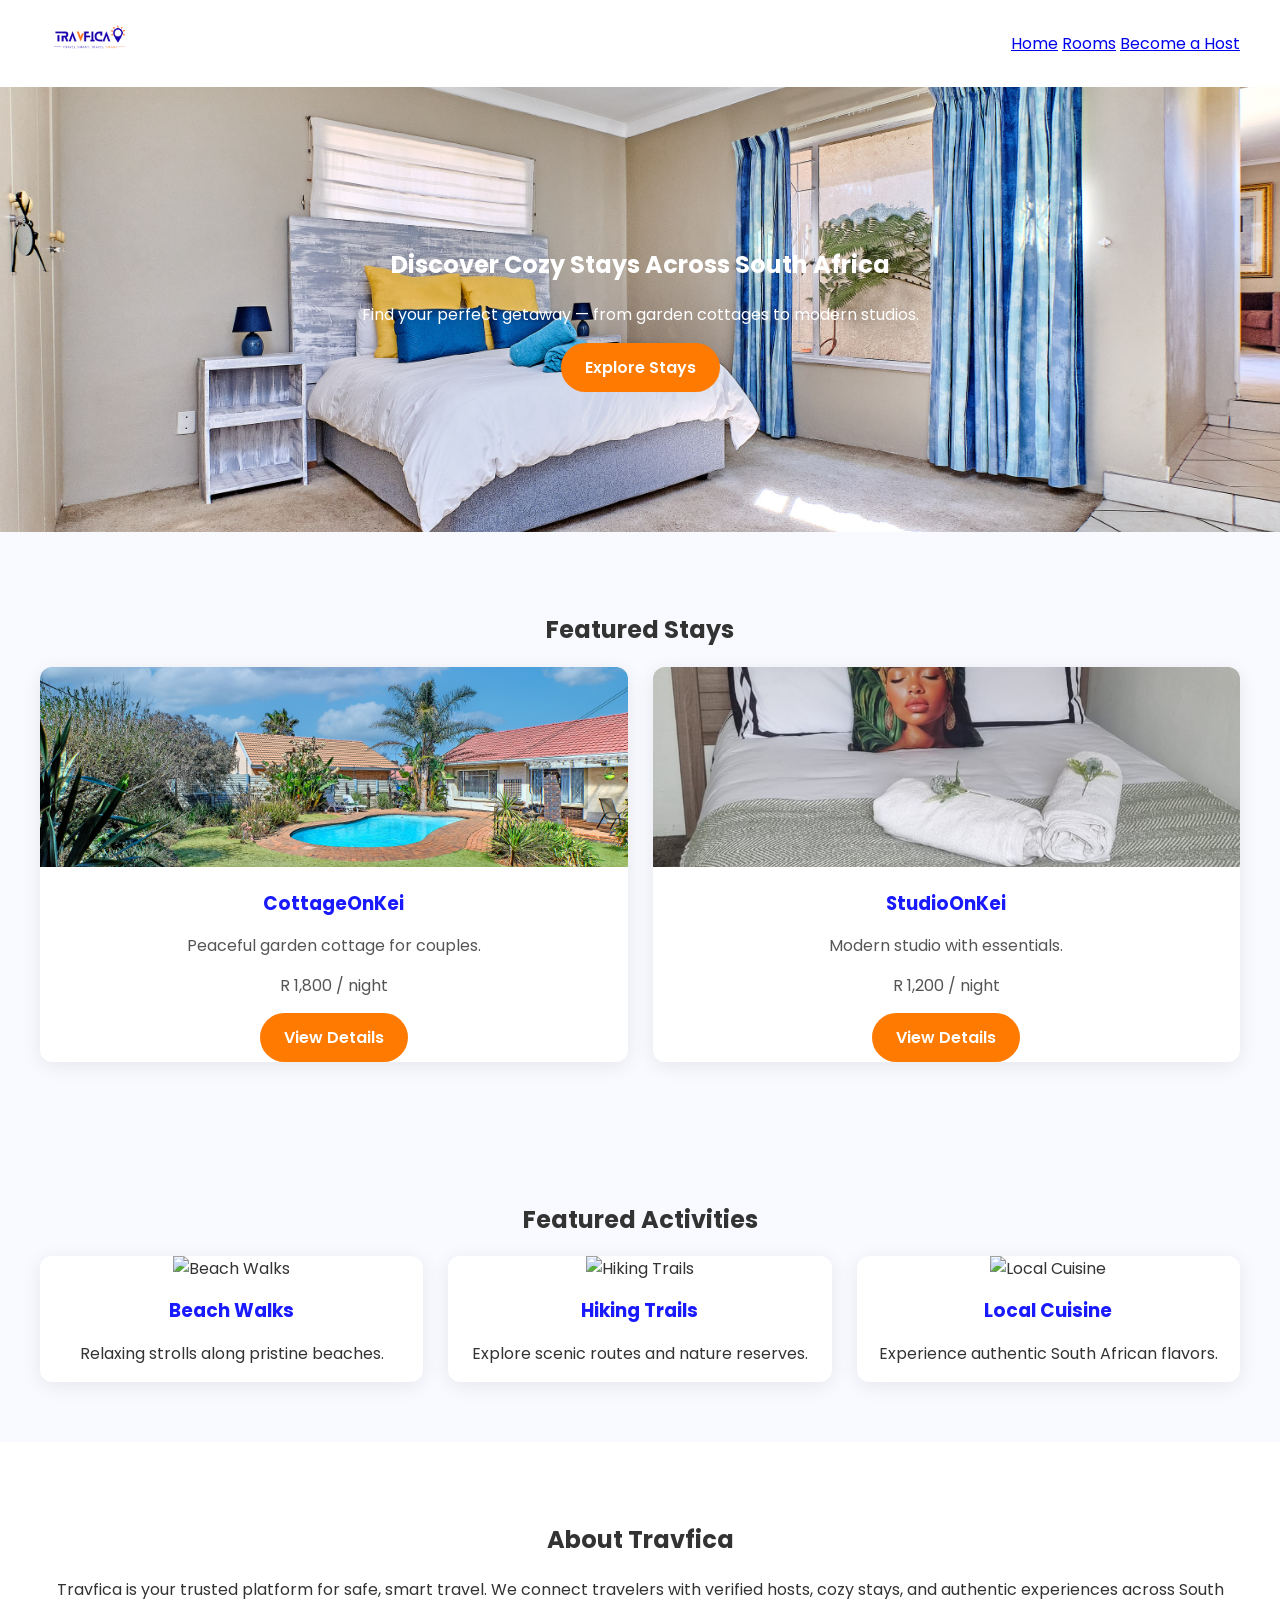
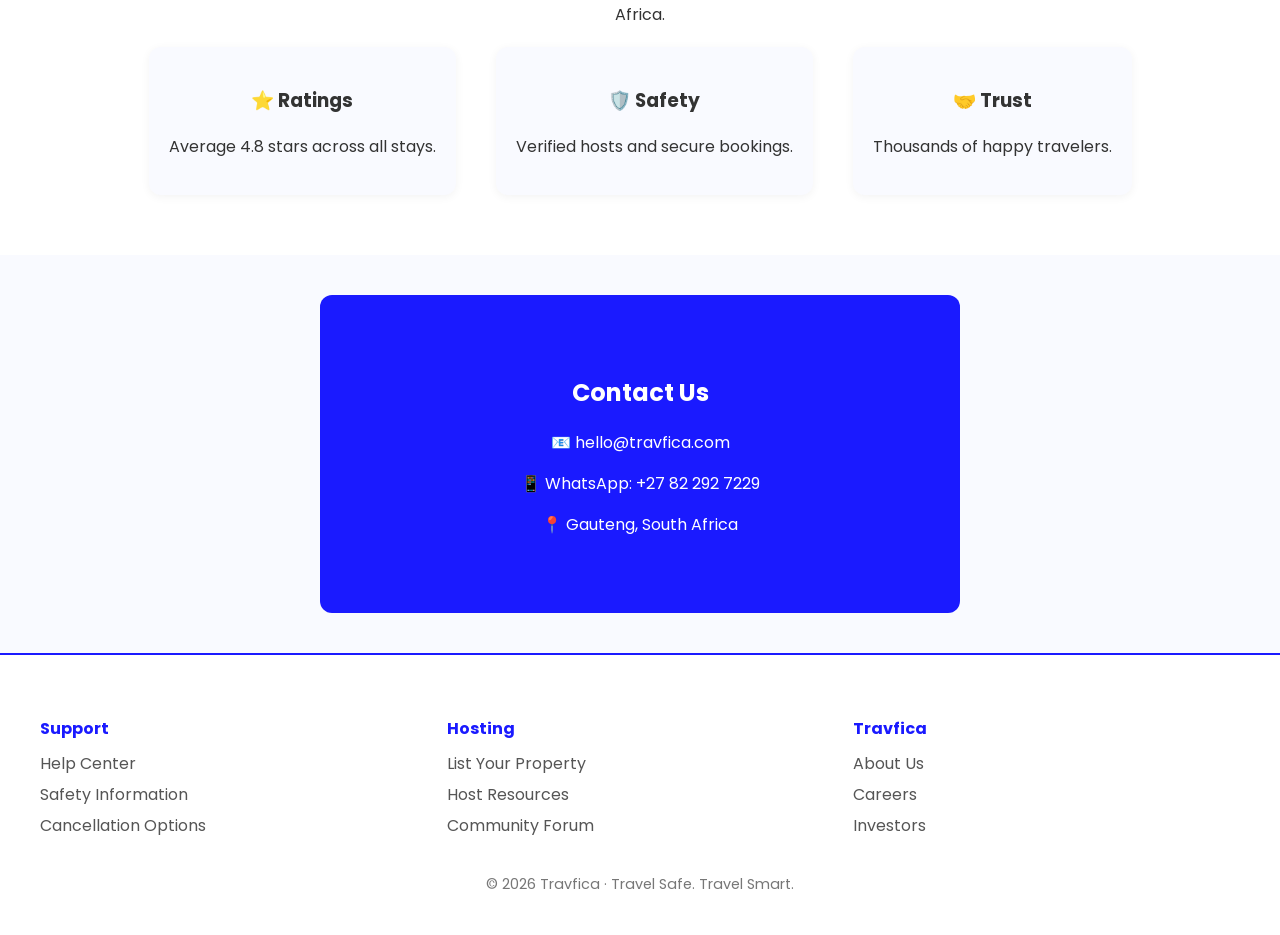
==== public/index.html @ eab37104 "Travfica site refined version" ====
<!DOCTYPE html>
<html lang="en">
<head>
  <meta charset="utf-8"/>
  <meta name="viewport" content="width=device-width, initial-scale=1"/>
  <title>Travfica — Travel Safe. Travel Smart.</title>
  <link rel="stylesheet" href="style.css"/>
  <link href="https://fonts.googleapis.com/css2?family=Poppins:wght@400;600&display=swap" rel="stylesheet"/>
</head>
<body>
  <!-- Header -->
  <header>
    <div class="logo">
      <img src="images/Travificalogo.jpg.png" alt="Travfica Logo">
    </div>
    <nav>
      <a href="index.html">Home</a>
      <a href="rooms.html">Rooms</a>
      <a href="host.html">Become a Host</a>
    </nav>
  </header>

  <!-- Hero -->
  <section class="hero">
    <h1>Discover Cozy Stays Across South Africa</h1>
    <p>Find your perfect getaway — from garden cottages to modern studios.</p>
    <a href="#featured" class="btn">Explore Stays</a>
  </section>

  <!-- Featured Stays -->
  <section id="featured" class="rooms">
    <h2>Featured Stays</h2>
    <div class="room-grid">
      <div class="room-card">
        <img src="images/Pendray15.jpg" alt="CottageOnKei">
        <h3>CottageOnKei</h3>
        <p>Peaceful garden cottage for couples.</p>
        <p class="price">R 1,800 / night</p>
        <a href="room-cottageonkei.html" class="btn">View Details</a>
      </div>
      <div class="room-card">
        <img src="images/bedroom.jpg" alt="StudioOnKei">
        <h3>StudioOnKei</h3>
        <p>Modern studio with essentials.</p>
        <p class="price">R 1,200 / night</p>
        <a href="room-studioonkei.html" class="btn">View Details</a>
      </div>
    </div>
  </section>

  <!-- Featured Activities -->
  <section class="activities">
    <h2>Featured Activities</h2>
    <div class="activity-grid">
      <div class="activity-card">
        <img src="images/beach.jpg" alt="Beach Walks">
        <h3>Beach Walks</h3>
        <p>Relaxing strolls along pristine beaches.</p>
      </div>
      <div class="activity-card">
        <img src="images/hiking.jpg" alt="Hiking Trails">
        <h3>Hiking Trails</h3>
        <p>Explore scenic routes and nature reserves.</p>
      </div>
      <div class="activity-card">
        <img src="images/food.jpg" alt="Local Cuisine">
        <h3>Local Cuisine</h3>
        <p>Experience authentic South African flavors.</p>
      </div>
    </div>
  </section>

  <!-- About Travfica -->
  <section class="about">
    <h2>About Travfica</h2>
    <p>Travfica is your trusted platform for safe, smart travel. We connect travelers with verified hosts, cozy stays, and authentic experiences across South Africa.</p>
    <div class="credibility">
      <div>
        <h3>⭐ Ratings</h3>
        <p>Average 4.8 stars across all stays.</p>
      </div>
      <div>
        <h3>🛡️ Safety</h3>
        <p>Verified hosts and secure bookings.</p>
      </div>
      <div>
        <h3>🤝 Trust</h3>
        <p>Thousands of happy travelers.</p>
      </div>
    </div>
  </section>

  <!-- Contact -->
  <section id="contact" class="contact">
    <h2>Contact Us</h2>
    <p>📧 hello@travfica.com</p>
    <p>📱 WhatsApp: +27 82 292 7229</p>
    <p>📍 Gauteng, South Africa</p>
  </section>

  <!-- Footer -->
  <footer>
    <div class="footer-columns">
      <div>
        <h4>Support</h4>
        <a href="#">Help Center</a>
        <a href="#">Safety Information</a>
        <a href="#">Cancellation Options</a>
      </div>
      <div>
        <h4>Hosting</h4>
        <a href="host.html">List Your Property</a>
        <a href="#">Host Resources</a>
        <a href="#">Community Forum</a>
      </div>
      <div>
        <h4>Travfica</h4>
        <a href="#">About Us</a>
        <a href="#">Careers</a>
        <a href="#">Investors</a>
      </div>
    </div>
    <div class="footer-bottom">
      © 2026 Travfica · Travel Safe. Travel Smart.
    </div>
  </footer>
  <script src="script.js"></script>
</body>
</html>
---- public/style.css ----
:root {
  --primary: #1A1AFF;
  --secondary: #FF7A00;
  --light: #F9FAFF;
  --text: #333;
}

body {
  margin: 0;
  font-family: 'Poppins', sans-serif;
  background: var(--light);
  color: var(--text);
}

/* Header */
header {
  display: flex;
  justify-content: space-between;
  align-items: center;
  padding: 20px 40px;
  background: white;
  box-shadow: 0 2px 8px rgba(0,0,0,0.05);
}

.logo img {
  height: 40px;
}

.search-bar {
  display: flex;
  background: #fff;
  border-radius: 40px;
  box-shadow: 0 2px 10px rgba(0,0,0,0.1);
  overflow: hidden;
}

.search-bar input {
  border: none;
  padding: 12px 20px;
  flex: 1;
  font-size: 0.95rem;
}

.search-bar button {
  background: var(--secondary);
  color: white;
  border: none;
  padding: 12px 20px;
  cursor: pointer;
}

.header-right a {
  color: var(--primary);
  font-weight: 600;
  margin-right: 15px;
  text-decoration: none;
}

/* Hero */
.hero {
  background: url('images/Pendray2.jpg') center/cover no-repeat;
  color: white;
  text-align: center;
  padding: 140px 20px;
  animation: fadeIn 1.5s ease;
}
@keyframes fadeIn {
  from { opacity: 0; transform: translateY(20px); }
  to { opacity: 1; transform: translateY(0); }
}

.btn {
  display: inline-block;
  background: var(--secondary);
  color: white;
  padding: 12px 24px;
  border-radius: 30px;
  font-weight: 600;
  text-decoration: none;
  transition: background 0.3s ease;
}
.btn:hover {
  background: #e56c00;
}

/* Rooms */
.rooms {
  padding: 60px 40px;
  text-align: center;
}
.room-grid {
  display: grid;
  grid-template-columns: repeat(auto-fit, minmax(280px, 1fr));
  gap: 25px;
}
.room-card {
  background: white;
  border-radius: 12px;
  box-shadow: 0 4px 20px rgba(0,0,0,0.08);
  overflow: hidden;
  transition: transform 0.3s ease;
}
.room-card:hover {
  transform: translateY(-5px);
}
.room-card img {
  width: 100%;
  height: 200px;
  object-fit: cover;
}
.room-card h3 {
  color: var(--primary);
  margin: 15px;
}
.room-card p {
  margin: 0 15px 15px;
  color: #555;
}

/* Room Details */
.room-detail {
  padding: 60px 40px;
  text-align: center;
}
.detail-gallery {
  display: flex;
  flex-wrap: wrap;
  justify-content: center;
  gap: 15px;
}
.detail-gallery img {
  width: 300px;
  height: 200px;
  object-fit: cover;
  border-radius: 8px;
}

/* Contact */
.contact {
  background: var(--primary);
  color: white;
  padding: 60px 20px;
  border-radius: 12px;
  margin: 40px auto;
  max-width: 600px;
  text-align: center;
}

/* Footer */
footer {
  background: #fff;
  padding: 40px;
  border-top: 2px solid var(--primary);
}
.footer-columns {
  display: grid;
  grid-template-columns: repeat(auto-fit, minmax(220px, 1fr));
  gap: 20px;
}
footer h4 {
  color: var(--primary);
  margin-bottom: 10px;
}
footer a {
  display: block;
  color: #555;
  text-decoration: none;
  margin-bottom: 6px;
}
footer a:hover {
  color: var(--secondary);
}
.footer-bottom {
  text-align: center;
  margin-top: 30px;
  font-size: 0.9rem;
  color: #777;
}
.activities {
  padding: 60px 40px;
  text-align: center;
}
.activity-grid {
  display: grid;
  grid-template-columns: repeat(auto-fit, minmax(220px, 1fr));
  gap: 25px;
}
.activity-card {
  background: white;
  border-radius: 12px;
  box-shadow: 0 4px 20px rgba(0,0,0,0.08);
  overflow: hidden;
}
.activity-card img {
  width: 100%;
  height: 180px;
  object-fit: cover;
}
.activity-card h3 {
  color: var(--primary);
  margin: 15px;
}

.about {
  padding: 60px 40px;
  text-align: center;
  background: #fff;
}
.credibility {
  display: flex;
  justify-content: center;
  gap: 40px;
  margin-top: 20px;
}
.credibility div {
  background: var(--light);
  padding: 20px;
  border-radius: 12px;
  box-shadow: 0 2px 10px rgba(0,0,0,0.05);
}
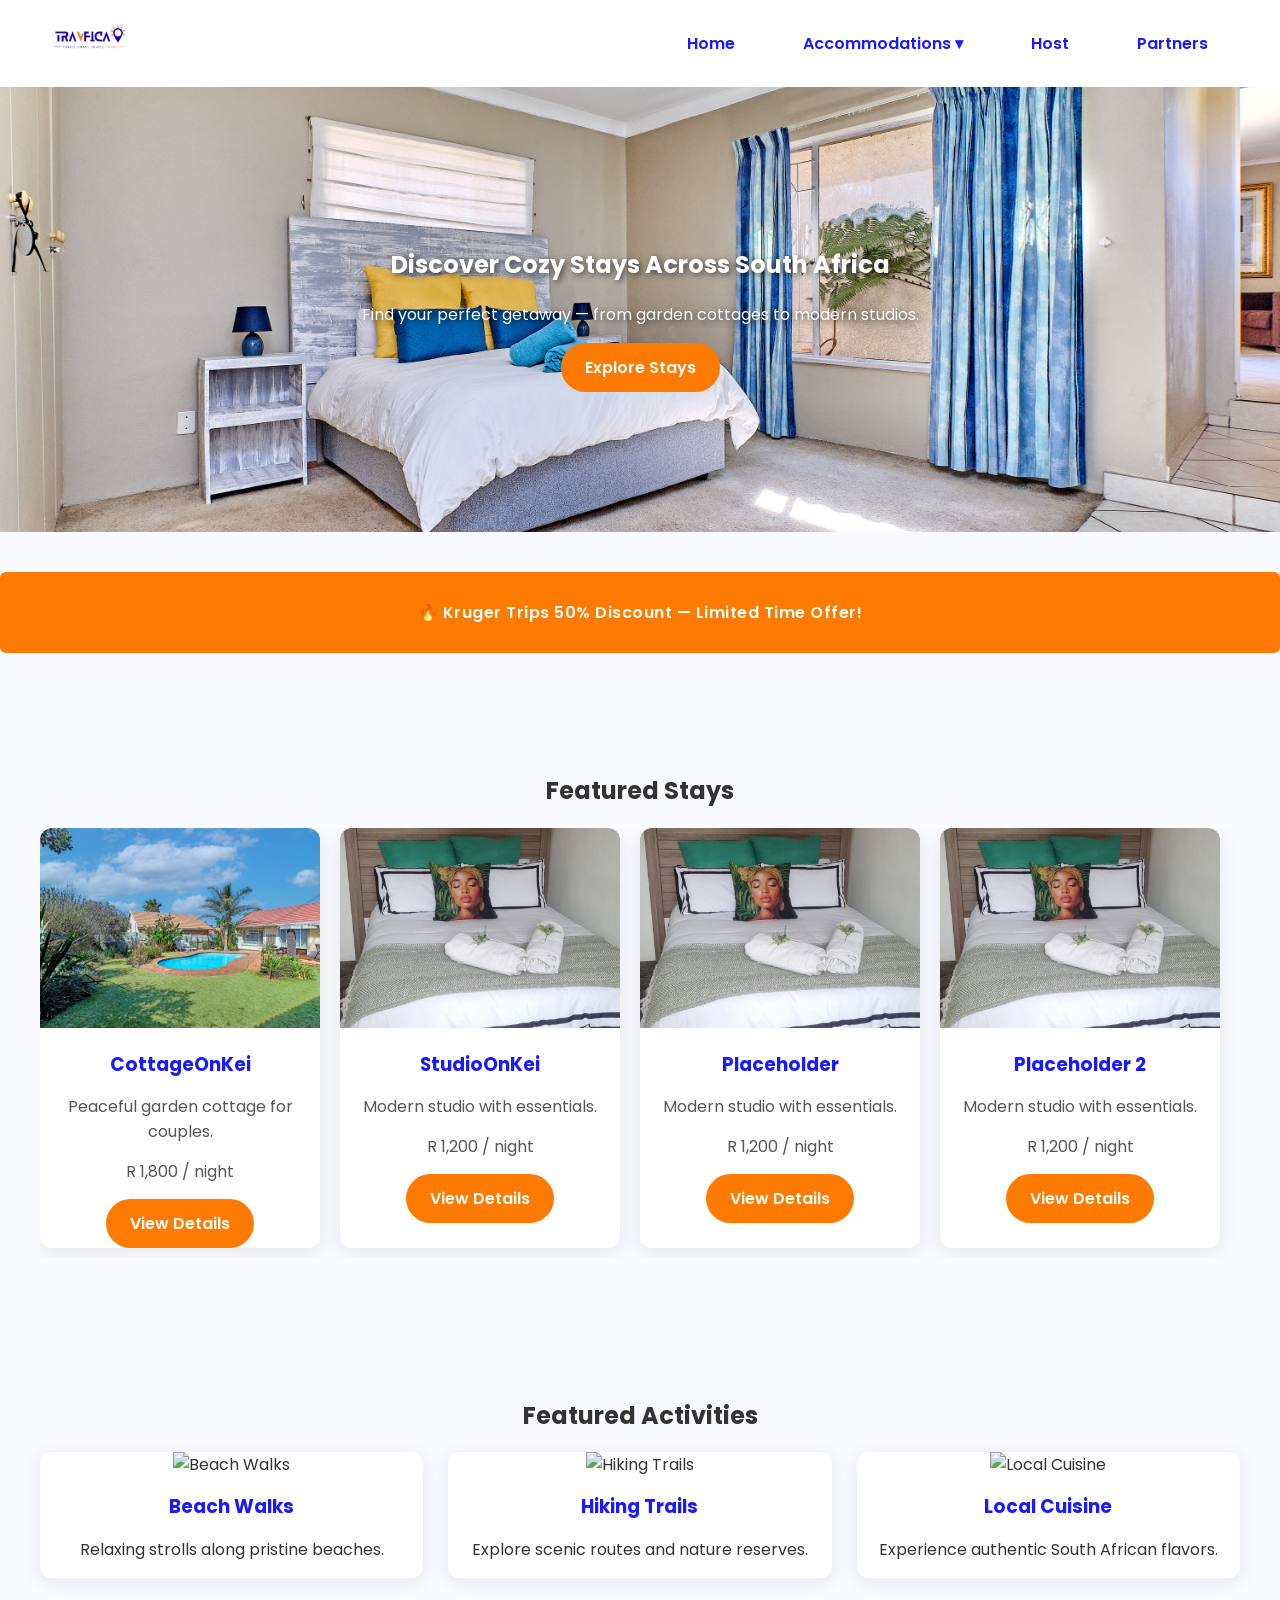
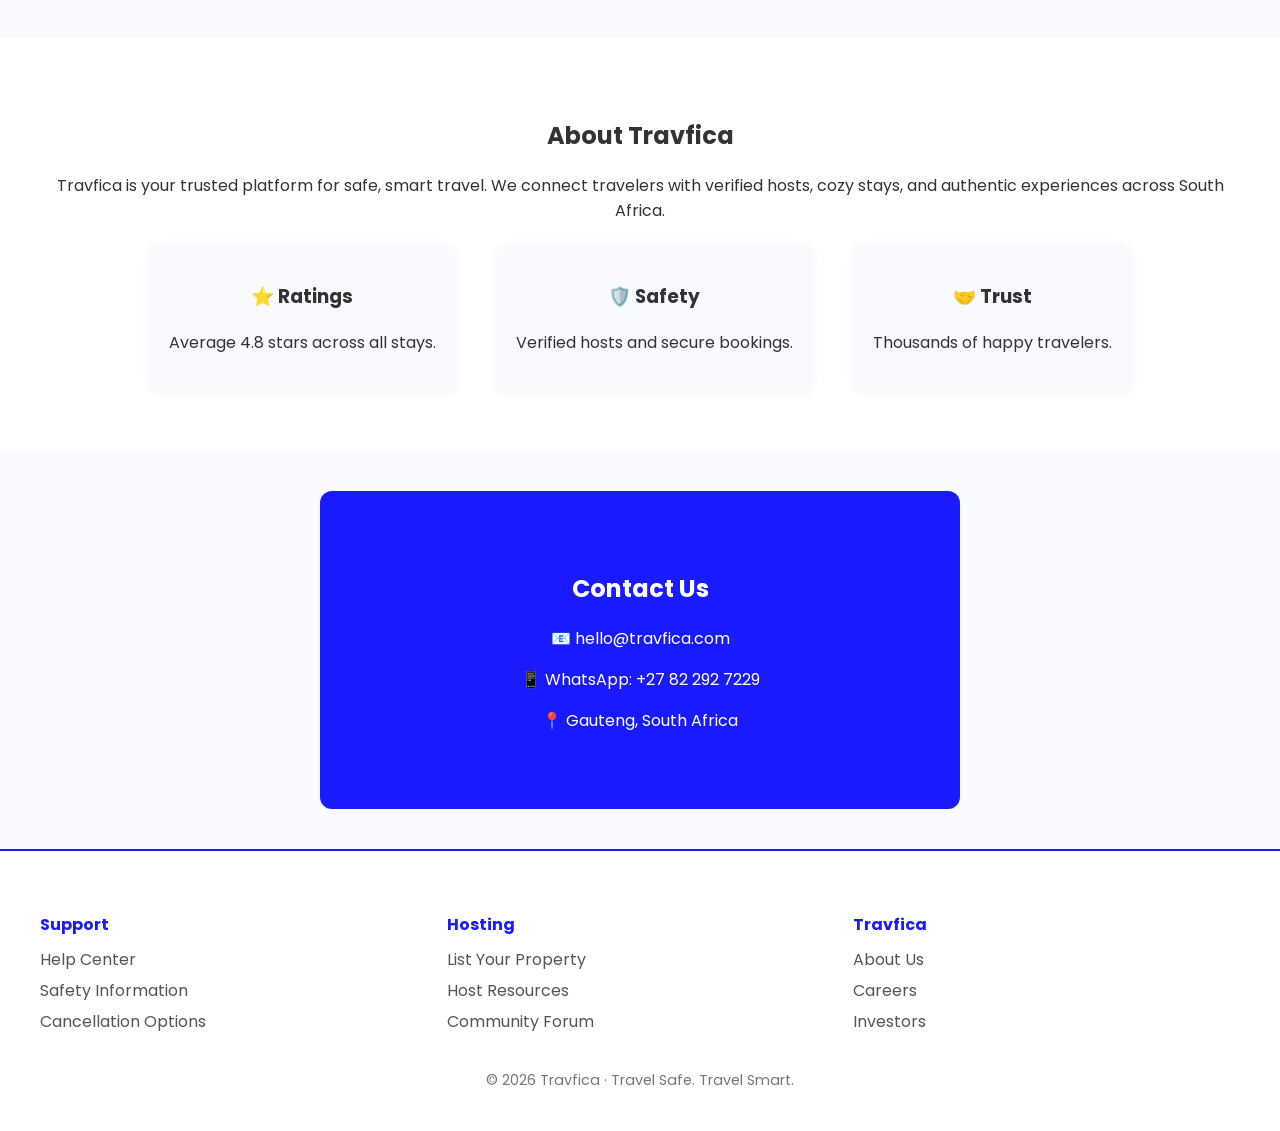
==== commit 74c1c6c0: "Travfica site refined version" ====
--- a/public/index.html
+++ b/public/index.html
@@ -7,18 +7,47 @@
   <link rel="stylesheet" href="style.css"/>
   <link href="https://fonts.googleapis.com/css2?family=Poppins:wght@400;600&display=swap" rel="stylesheet"/>
 </head>
+
 <body>
   <!-- Header -->
   <header>
     <div class="logo">
-      <img src="images/Travificalogo.jpg.png" alt="Travfica Logo">
+  <a href="index.html">
+    <img src="images/Travificalogo.jpg.png" alt="Travfica Logo">
+  </a>
+</div>
+
+<!-- Desktop Navigation -->
+   <nav class="nav-links">
+  <a href="index.html">Home</a>
+  <div class="dropdown">
+    <a href="rooms.html">Accommodations ▾</a>
+    <div class="dropdown-content">
+      <a href="rooms.html#student">Student</a>
+      <a href="rooms.html#exclusive">Exclusive</a>
     </div>
-    <nav>
-      <a href="index.html">Home</a>
-      <a href="rooms.html">Rooms</a>
-      <a href="host.html">Become a Host</a>
-    </nav>
+  </div>
+  <a href="host.html">Host</a>
+  <a href="partners.html">Partners</a>
+</nav>
+
+
+<!-- Hamburger Menu icon -->
+ <div class="hamburger" onclick="toggleMenu()">
+    ☰
+  </div>
+
+
+  <!-- Mobile Navigation -->
+   <div class="mobile-menu" id="mobileMenu">
+    <a href="index.html">Home</a>
+    <a href="rooms.html#student">Student (Affordable)</a>
+    <a href="rooms.html#exclusive">Exclusive (Luxury)</a>
+    <a href="host.html">Become a Host</a>
+    <a href="partners.html">Partners</a>
+  </div>
   </header>
+
 
   <!-- Hero -->
   <section class="hero">
@@ -27,11 +56,19 @@
     <a href="#featured" class="btn">Explore Stays</a>
   </section>
 
+
+  <!-- Promotions -->
+
+  <section class="promo-banner">
+  <p>🔥 Kruger Trips 50% Discount — Limited Time Offer!</p>
+</section>
+
+
   <!-- Featured Stays -->
-  <section id="featured" class="rooms">
-    <h2>Featured Stays</h2>
-    <div class="room-grid">
-      <div class="room-card">
+   <section id="featured" class="rooms">
+  <h2>Featured Stays</h2>
+  <div class="scroll-container">
+        <div class="room-card">
         <img src="images/Pendray15.jpg" alt="CottageOnKei">
         <h3>CottageOnKei</h3>
         <p>Peaceful garden cottage for couples.</p>
@@ -41,6 +78,20 @@
       <div class="room-card">
         <img src="images/bedroom.jpg" alt="StudioOnKei">
         <h3>StudioOnKei</h3>
+        <p>Modern studio with essentials.</p>
+        <p class="price">R 1,200 / night</p>
+        <a href="room-studioonkei.html" class="btn">View Details</a>
+      </div>
+      <div class="room-card">
+        <img src="images/bedroom.jpg" alt="StudioOnKei">
+        <h3>Placeholder</h3>
+        <p>Modern studio with essentials.</p>
+        <p class="price">R 1,200 / night</p>
+        <a href="room-studioonkei.html" class="btn">View Details</a>
+      </div>
+      <div class="room-card">
+        <img src="images/bedroom.jpg" alt="StudioOnKei">
+        <h3>Placeholder 2</h3>
         <p>Modern studio with essentials.</p>
         <p class="price">R 1,200 / night</p>
         <a href="room-studioonkei.html" class="btn">View Details</a>
--- a/public/style.css
+++ b/public/style.css
@@ -1,3 +1,6 @@
+/* =========================================================
+   🎨 GLOBAL VARIABLES & BASE STYLES
+========================================================= */
 :root {
   --primary: #1A1AFF;
   --secondary: #FF7A00;
@@ -12,7 +15,9 @@
   color: var(--text);
 }
 
-/* Header */
+/* =========================================================
+   🧭 HEADER & NAVIGATION
+========================================================= */
 header {
   display: flex;
   justify-content: space-between;
@@ -26,49 +31,126 @@
   height: 40px;
 }
 
-.search-bar {
-  display: flex;
+/* --- Navigation Links --- */
+nav a {
+  margin: 0 20px;
+  padding: 8px 12px;
+  font-weight: 600;
+  color: var(--primary);
+  text-decoration: none;
+  border-radius: 6px;
+  transition: color 0.3s ease, background 0.3s ease;
+}
+
+nav a:hover {
+  color: var(--secondary);
+  background: rgba(255, 122, 0, 0.1);
+}
+
+nav a.active {
+  color: var(--secondary);
+  border-bottom: 2px solid var(--secondary);
+}
+
+/* --- Dropdown Menu --- */
+.dropdown {
+  position: relative;
+  display: inline-block;
+}
+
+.dropdown-content {
+  display: none;
+  position: absolute;
   background: #fff;
-  border-radius: 40px;
-  box-shadow: 0 2px 10px rgba(0,0,0,0.1);
-  overflow: hidden;
-}
-
-.search-bar input {
-  border: none;
-  padding: 12px 20px;
-  flex: 1;
-  font-size: 0.95rem;
-}
-
-.search-bar button {
-  background: var(--secondary);
-  color: white;
-  border: none;
-  padding: 12px 20px;
+  min-width: 180px;
+  box-shadow: 0 4px 12px rgba(0,0,0,0.1);
+  border-radius: 8px;
+  z-index: 1;
+}
+
+.dropdown-content a {
+  color: var(--primary);
+  padding: 10px 15px;
+  text-decoration: none;
+  display: block;
+  transition: background 0.3s ease;
+}
+
+.dropdown-content a:hover {
+  background: var(--light);
+  color: var(--secondary);
+}
+
+.dropdown:hover .dropdown-content {
+  display: block;
+}
+
+/* --- Hamburger Icon & Mobile Menu --- */
+.hamburger {
+  display: none;
+  font-size: 28px;
   cursor: pointer;
-}
-
-.header-right a {
-  color: var(--primary);
-  font-weight: 600;
-  margin-right: 15px;
+  color: var(--primary);
+}
+
+.mobile-menu {
+  display: none;
+  flex-direction: column;
+  background: #fff;
+  position: absolute;
+  top: 70px;
+  right: 20px;
+  width: 220px;
+  box-shadow: 0 4px 12px rgba(0,0,0,0.1);
+  border-radius: 8px;
+  z-index: 1000;
+}
+
+.mobile-menu a {
+  padding: 12px 16px;
   text-decoration: none;
-}
-
-/* Hero */
+  color: var(--primary);
+  font-weight: 600;
+  border-bottom: 1px solid #eee;
+}
+
+.mobile-menu a:hover {
+  background: var(--light);
+  color: var(--secondary);
+}
+
+/* --- Responsive Navigation --- */
+@media (max-width: 768px) {
+  .nav-links {
+    display: none;
+  }
+  .hamburger {
+    display: block;
+  }
+}
+
+/* =========================================================
+   🌅 HERO SECTION
+========================================================= */
 .hero {
   background: url('images/Pendray2.jpg') center/cover no-repeat;
   color: white;
   text-align: center;
   padding: 140px 20px;
+  position: relative;
   animation: fadeIn 1.5s ease;
 }
+
+.hero h1, .hero p {
+  text-shadow: 2px 2px 6px rgba(0,0,0,0.6);
+}
+
 @keyframes fadeIn {
   from { opacity: 0; transform: translateY(20px); }
   to { opacity: 1; transform: translateY(0); }
 }
 
+/* --- Buttons --- */
 .btn {
   display: inline-block;
   background: var(--secondary);
@@ -83,16 +165,40 @@
   background: #e56c00;
 }
 
-/* Rooms */
+/* --- Promo Banner --- */
+.promo-banner {
+  background: var(--secondary);
+  color: white;
+  text-align: center;
+  padding: 12px 0;
+  font-weight: 600;
+  letter-spacing: 0.5px;
+  margin: 40px 0;
+  border-radius: 6px;
+  animation: pulse 2s infinite;
+}
+@keyframes pulse {
+  0% { opacity: 1; }
+  50% { opacity: 0.8; }
+  100% { opacity: 1; }
+}
+
+/* =========================================================
+   🏠 ROOMS & ROOM DETAILS
+========================================================= */
 .rooms {
   padding: 60px 40px;
   text-align: center;
 }
+
+/* --- Grid Layout --- */
 .room-grid {
   display: grid;
   grid-template-columns: repeat(auto-fit, minmax(280px, 1fr));
   gap: 25px;
 }
+
+/* --- Room Cards --- */
 .room-card {
   background: white;
   border-radius: 12px;
@@ -117,7 +223,26 @@
   color: #555;
 }
 
-/* Room Details */
+/* --- Horizontal Scroll (Landing Page) --- */
+.scroll-container {
+  display: flex;
+  overflow-x: auto;
+  gap: 20px;
+  scroll-behavior: smooth;
+  padding-bottom: 10px;
+}
+.scroll-container::-webkit-scrollbar {
+  height: 8px;
+}
+.scroll-container::-webkit-scrollbar-thumb {
+  background: var(--secondary);
+  border-radius: 4px;
+}
+.room-card {
+  flex: 0 0 280px;
+}
+
+/* --- Room Detail Page --- */
 .room-detail {
   padding: 60px 40px;
   text-align: center;
@@ -135,7 +260,56 @@
   border-radius: 8px;
 }
 
-/* Contact */
+/* =========================================================
+   🎯 ACTIVITIES & ABOUT
+========================================================= */
+.activities {
+  padding: 60px 40px;
+  text-align: center;
+}
+.activity-grid {
+  display: grid;
+  grid-template-columns: repeat(auto-fit, minmax(220px, 1fr));
+  gap: 25px;
+}
+.activity-card {
+  background: white;
+  border-radius: 12px;
+  box-shadow: 0 4px 20px rgba(0,0,0,0.08);
+  overflow: hidden;
+}
+.activity-card img {
+  width: 100%;
+  height: 180px;
+  object-fit: cover;
+}
+.activity-card h3 {
+  color: var(--primary);
+  margin: 15px;
+}
+
+/* --- About Section --- */
+.about {
+  padding: 60px 40px;
+  text-align: center;
+  background: #fff;
+}
+.credibility {
+  display: flex;
+  justify-content: center;
+  gap: 40px;
+  margin-top: 20px;
+}
+.credibility div {
+  background: var(--light);
+  padding: 20px;
+  border-radius: 12px;
+  box-shadow: 0 2px 10px rgba(0,0,0,0.05);
+}
+
+/* =========================================================
+   💌 CONTACT SECTION
+========================================================= */
 .contact {
   background: var(--primary);
   color: white;
@@ -146,75 +320,104 @@
   text-align: center;
 }
 
-/* Footer */
+/* =========================================================
+   🧱 HOST FORM
+========================================================= */
+.host-form {
+  max-width: 600px;
+  margin: 60px auto;
+  padding: 40px;
+  background: #fff;
+  border-radius: 12px;
+  box-shadow: 0 4px 20px rgba(0,0,0,0.08);
+  text-align: left;
+}
+
+.host-form h2 {
+  text-align: center;
+  color: var(--primary);
+  margin-bottom: 20px;
+}
+
+.host-form p {
+  text-align: center;
+  margin-bottom: 30px;
+  color: #555;
+}
+
+.host-form label {
+  display: block;
+  margin-bottom: 8px;
+  font-weight: 600;
+  color: var(--primary);
+}
+
+.host-form input,
+.host-form textarea {
+  width: 100%;
+  padding: 12px;
+  margin-bottom: 20px;
+  border: 1px solid #ddd;
+  border-radius: 8px;
+  font-size: 1rem;
+}
+
+.host-form input:focus,
+.host-form textarea:focus {
+  border-color: var(--secondary);
+  outline: none;
+}
+
+.host-form button {
+  width: 100%;
+  padding: 14px;
+  border: none;
+  border-radius: 30px;
+  background: var(--secondary);
+  color: white;
+  font-weight: 600;
+  cursor: pointer;
+  transition: background 0.3s ease;
+}
+
+.host-form button:hover {
+  background: #e56c00;
+}
+
+/* =========================================================
+   📜 FOOTER
+========================================================= */
 footer {
   background: #fff;
   padding: 40px;
   border-top: 2px solid var(--primary);
 }
+
 .footer-columns {
   display: grid;
   grid-template-columns: repeat(auto-fit, minmax(220px, 1fr));
   gap: 20px;
 }
+
 footer h4 {
   color: var(--primary);
   margin-bottom: 10px;
 }
+
 footer a {
   display: block;
   color: #555;
   text-decoration: none;
   margin-bottom: 6px;
 }
+
 footer a:hover {
   color: var(--secondary);
 }
+
 .footer-bottom {
   text-align: center;
   margin-top: 30px;
   font-size: 0.9rem;
   color: #777;
 }
-.activities {
-  padding: 60px 40px;
-  text-align: center;
-}
-.activity-grid {
-  display: grid;
-  grid-template-columns: repeat(auto-fit, minmax(220px, 1fr));
-  gap: 25px;
-}
-.activity-card {
-  background: white;
-  border-radius: 12px;
-  box-shadow: 0 4px 20px rgba(0,0,0,0.08);
-  overflow: hidden;
-}
-.activity-card img {
-  width: 100%;
-  height: 180px;
-  object-fit: cover;
-}
-.activity-card h3 {
-  color: var(--primary);
-  margin: 15px;
-}
-
-.about {
-  padding: 60px 40px;
-  text-align: center;
-  background: #fff;
-}
-.credibility {
-  display: flex;
-  justify-content: center;
-  gap: 40px;
-  margin-top: 20px;
-}
-.credibility div {
-  background: var(--light);
-  padding: 20px;
-  border-radius: 12px;
-  box-shadow: 0 2px 10px rgba(0,0,0,0.05);
-}
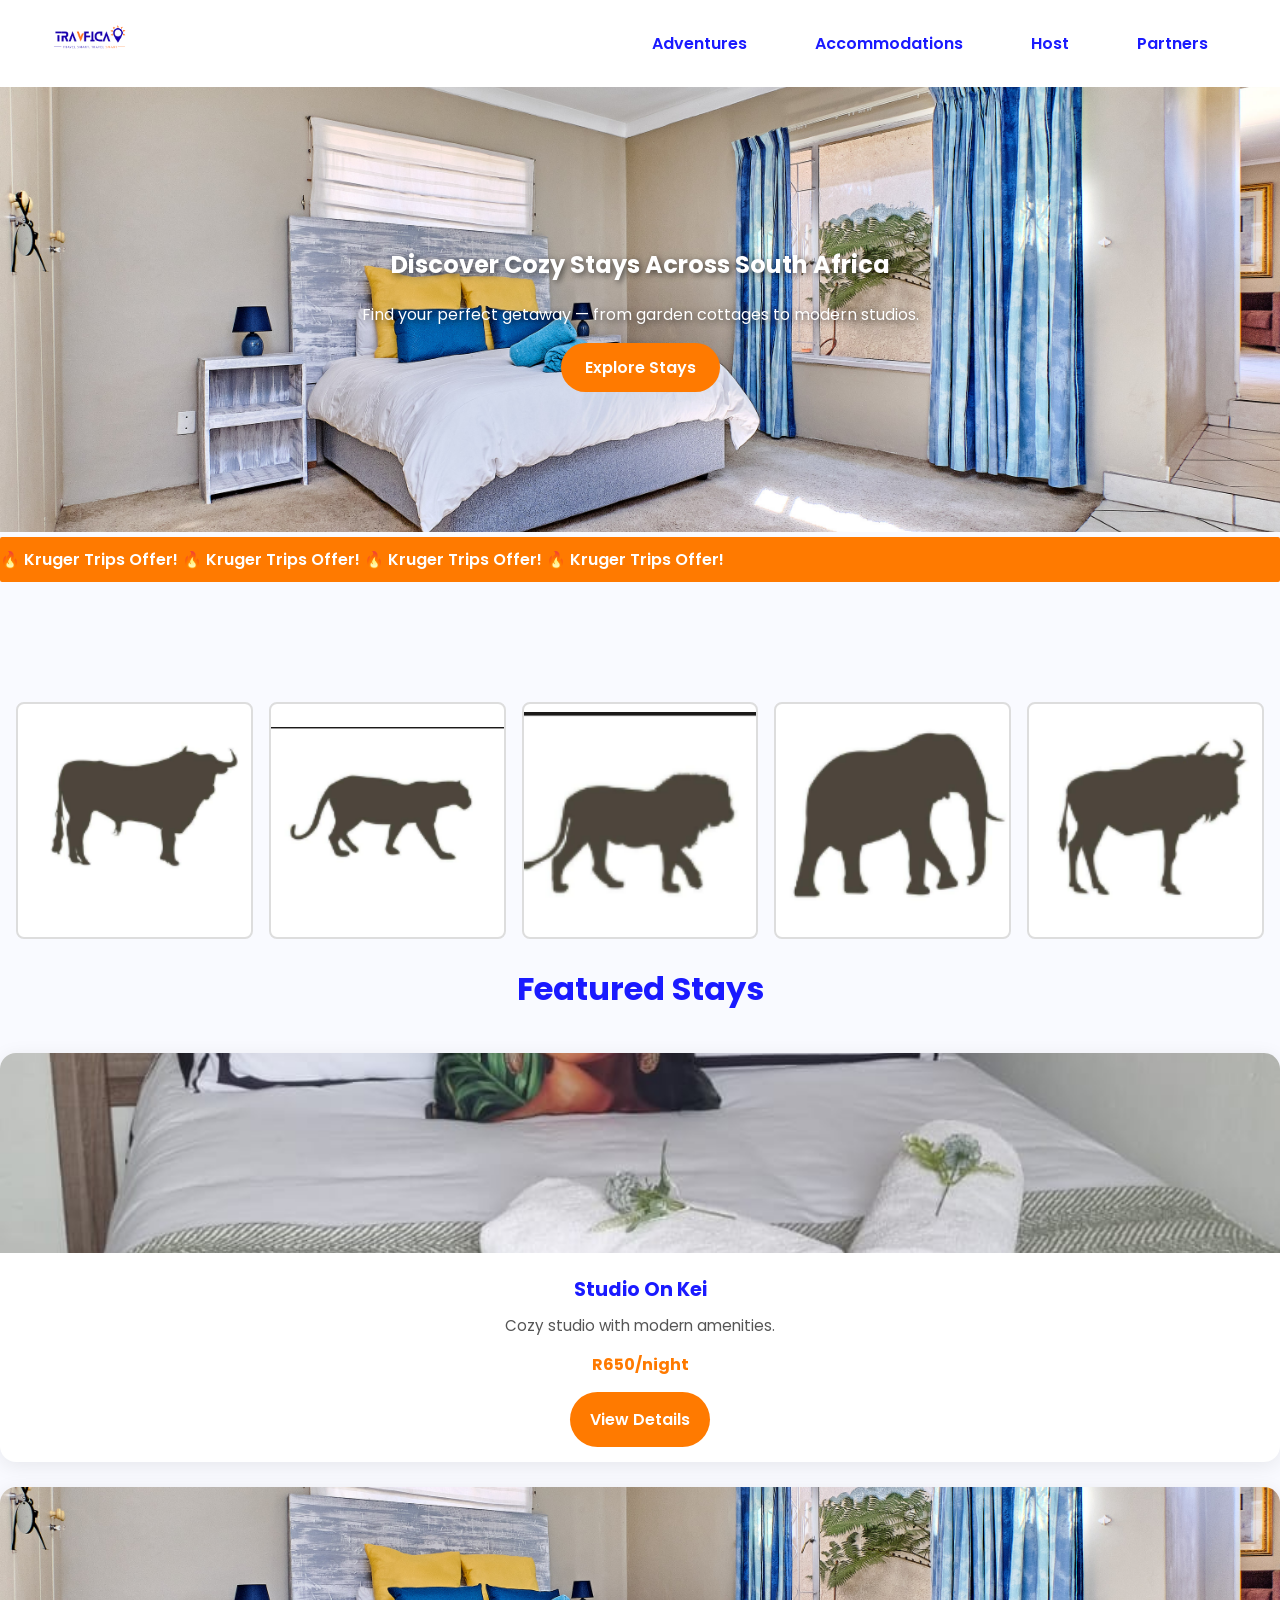
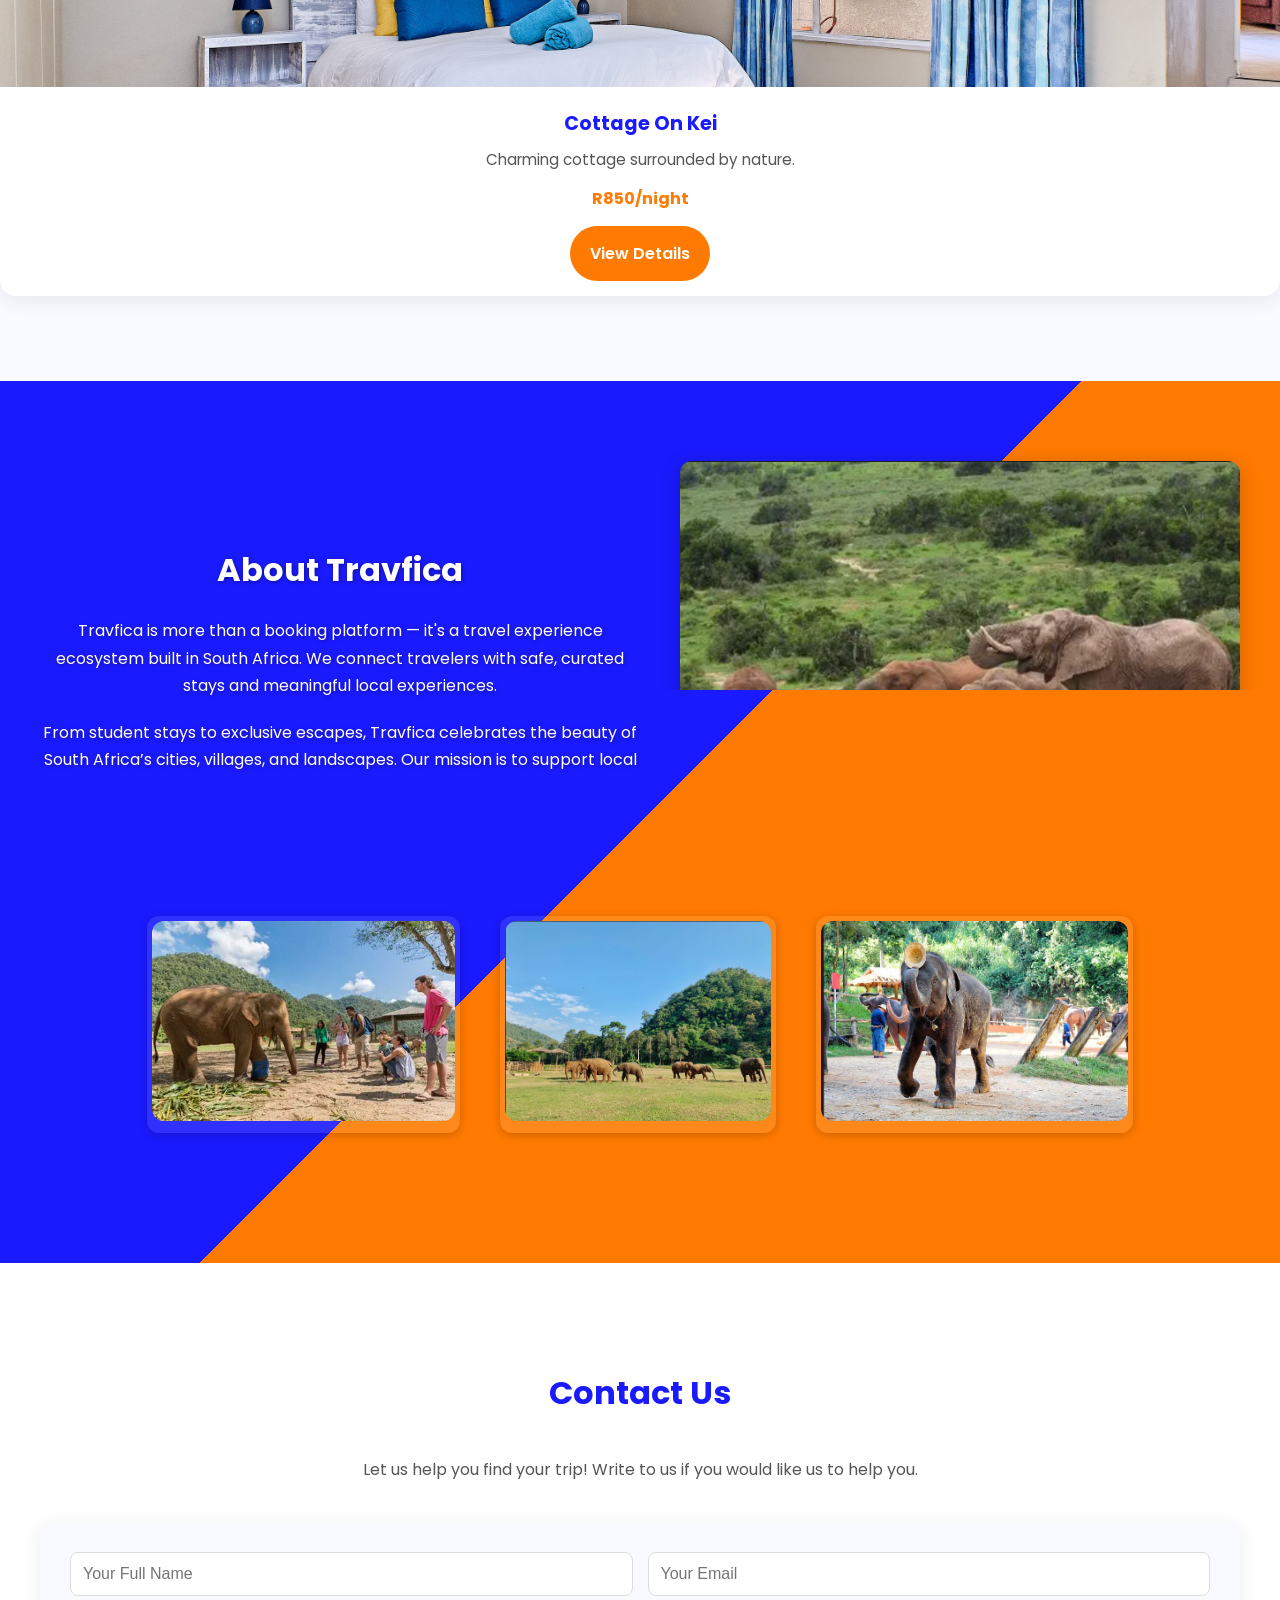
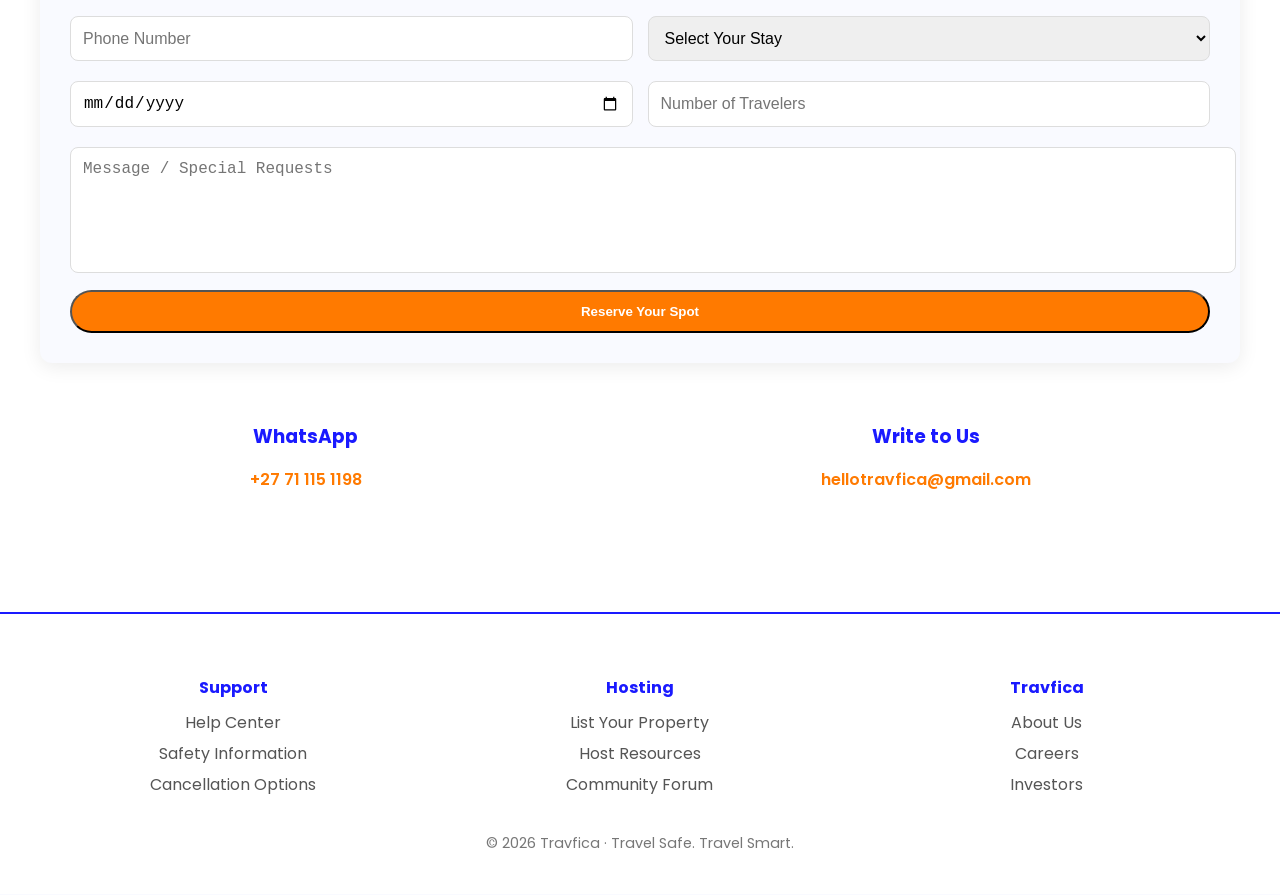
==== commit deb866ed: "Travfica site refined version" ====
--- a/public/index.html
+++ b/public/index.html
@@ -4,13 +4,144 @@
   <meta charset="utf-8"/>
   <meta name="viewport" content="width=device-width, initial-scale=1"/>
   <title>Travfica — Travel Safe. Travel Smart.</title>
-  <link rel="stylesheet" href="style.css"/>
+  <link rel="stylesheet" href="./style1.css"/>
   <link href="https://fonts.googleapis.com/css2?family=Poppins:wght@400;600&display=swap" rel="stylesheet"/>
 </head>
 
-<body>
+<body> 
+  <!-- Header --> 
+
+  <header> 
+
+    <div class="logo"> 
+
+  <a href="index.html"> 
+
+    <img src="images/Travificalogo.jpg.png" alt="Travfica Logo"> 
+
+  </a> 
+
+</div> 
+
+  
+
+<!-- Desktop Navigation --> 
+
+   <nav class="nav-links"> 
+
+  <a href="#">Adventures</a> 
+
+  <a href="#">Accommodations </a> 
+
+  <a href="host.html">Host</a> 
+
+  <a href="#">Partners</a> 
+
+</nav> 
+
+  
+
+  
+
+<!-- Hamburger Menu icon -->
+<div class="hamburger" onclick="toggleMenu()">
+    ☰
+</div>
+
+<!-- Mobile Navigation -->
+<div class="mobile-menu" id="mobileMenu">
+    <a href="#">Adventures</a>
+    <a href="#">Accommodations</a>
+    <a href="host.html">Host</a>
+    <a href="#">Partners</a>
+</div>
+
+<script>
+function toggleMenu() {
+    const menu = document.getElementById("mobileMenu");
+
+    if (menu.style.display === "flex") {
+        menu.style.display = "none";
+    } else {
+        menu.style.display = "flex";
+    }
+}
+</script>
+
+</header> 
+
+  
+
+  
+
+  <!-- Hero --> 
+
+  <section class="hero"> 
+
+    <h1>Discover Cozy Stays Across South Africa</h1> 
+
+    <p>Find your perfect getaway — from garden cottages to modern studios.</p> 
+
+    <a href="#featured" class="btn">Explore Stays</a> 
+
+  </section> 
+
+  
+
+  
+
+  <!-- Promotions --> 
+
+  
+
+<div class="discount-banner"> 
+
+  <div class="ticker"> 
+
+    🔥 Kruger Trips Offer!                🔥 Kruger Trips Offer!               🔥 Kruger Trips Offer!              🔥 Kruger Trips Offer! 
+
+  </div> 
+
+</div>
+
+
+<style>
+  .logos { display: grid; grid-template-columns: repeat(5, 1fr); gap: 16px; padding: 0 16px; }
+  .logos img { display: block; width: 100%; aspect-ratio: 1 / 1; object-fit: contain; background: #fff; }
+</style>
+<div class="logos">
+  <img src="/public/images/buffalo.png" alt="buffalo logo" />
+  <img src="/public/images/cheetah.png" alt="cheetah logo" />
+  <img src="/public/images/lion.png" alt="lion logo" />
+  <img src="/public/images/elephant.png" alt="elephant logo" />
+  <img src="/public/images/wildebeast.png" alt="wildebeest logo" />
+</div>
+
+
+
+  <section class="landing-rooms">
+  <h2>Featured Stays</h2>
+      <div class="room-card">
+      <img src="images/bedroom.jpg" alt="Studio On Kei">
+      <h3>Studio On Kei</h3>
+      <p>Cozy studio with modern amenities.</p>
+      <div class="price">R650/night</div>
+      <a href="room-studioonkei.html" class="btn">View Details</a>
+    </div>
+<br/>
+    <div class="room-card">
+      <img src="images/Pendray2.jpg" alt="Cottage On Kei">
+      <h3>Cottage On Kei</h3>
+      <p>Charming cottage surrounded by nature.</p>
+      <div class="price">R850/night</div>
+      <a href="room-cottageonkei.html" class="btn">View Details</a>
+    </div>
+  </div>
+</section>
+<br/>
+
   <!-- Header -->
-  <header>
+  <!--<header>
     <div class="logo">
   <a href="index.html">
     <img src="images/Travificalogo.jpg.png" alt="Travfica Logo">
@@ -18,7 +149,7 @@
 </div>
 
 <!-- Desktop Navigation -->
-   <nav class="nav-links">
+   <!--<nav class="nav-links">
   <a href="index.html">Home</a>
   <div class="dropdown">
     <a href="rooms.html">Accommodations ▾</a>
@@ -32,46 +163,75 @@
 </nav>
 
 
-<!-- Hamburger Menu icon -->
- <div class="hamburger" onclick="toggleMenu()">
-    ☰
-  </div>
-
-
-  <!-- Mobile Navigation -->
-   <div class="mobile-menu" id="mobileMenu">
-    <a href="index.html">Home</a>
-    <a href="rooms.html#student">Student (Affordable)</a>
-    <a href="rooms.html#exclusive">Exclusive (Luxury)</a>
-    <a href="host.html">Become a Host</a>
-    <a href="partners.html">Partners</a>
-  </div>
-  </header>
-
-
-  <!-- Hero -->
-  <section class="hero">
-    <h1>Discover Cozy Stays Across South Africa</h1>
-    <p>Find your perfect getaway — from garden cottages to modern studios.</p>
-    <a href="#featured" class="btn">Explore Stays</a>
-  </section>
-
-
-  <!-- Promotions -->
-
-  <section class="promo-banner">
-  <p>🔥 Kruger Trips 50% Discount — Limited Time Offer!</p>
-</section>
-
+<!-- Hamburger Icon -->
+<!--<div class="hamburger" onclick="toggleMenu()">☰</div>
+
+
+<!-- Mobile Navigation -->
+<!--<div class="mobile-menu" id="mobileMenu">
+  <a href="index.html">Home</a>
+
+  <!-- Dropdown for Rooms -->
+  <!--<div class="mobile-dropdown">
+    <button class="dropbtn">Accommodations ▾</button>
+    <div class="mobile-dropdown-content">
+      <a href="rooms.html#student">Student</a>
+      <a href="rooms.html#exclusive">Exclusive</a>
+    </div>
+  </div>
+
+  <a href="featuredactivities.html">Featured Activities</a>
+  <a href="host.html">Become a Host</a>
+  <a href="partners.html">Partners</a>
+</div>
+ </header>
+
+
+  <!--<section class="hero">
+  <h1>Find More Than Just a Stay</h1>
+  <p>
+    Discover safe, curated spaces and real South African experiences — all in one place.
+  </p>
+
+  <div class="hero-buttons">
+    <a href="rooms.html" class="btn">Explore Stays</a>
+    <a href="featuredactivities.html" class="btn secondary-btn">Explore Experiences</a>
+  </div>
+</section>
+
+ 
+<div class="trust-strip">
+  <div class="trust-item">
+    <span>✔</span>
+    <p>Verified Hosts</p>
+  </div>
+
+  <div class="trust-item">
+    <span>🔒</span>
+    <p>Secure Booking</p>
+  </div>
+
+  <div class="trust-item">
+    <span>🌍</span>
+    <p>Local Experiences</p>
+  </div>
+
+  <div class="trust-item">
+    <span>⭐</span>
+    <p>Top Rated Stays</p>
+  </div>
+</div>
+
+ 
 
   <!-- Featured Stays -->
-   <section id="featured" class="rooms">
-  <h2>Featured Stays</h2>
-  <div class="scroll-container">
+   <!--<section id="featured" class="landing-rooms">
+  <h2>Explore our Stays</h2>
+  <div class="landing-scroll">
         <div class="room-card">
         <img src="images/Pendray15.jpg" alt="CottageOnKei">
         <h3>CottageOnKei</h3>
-        <p>Peaceful garden cottage for couples.</p>
+        <p>Peaceful garden cottage.</p>
         <p class="price">R 1,800 / night</p>
         <a href="room-cottageonkei.html" class="btn">View Details</a>
       </div>
@@ -90,64 +250,192 @@
         <a href="room-studioonkei.html" class="btn">View Details</a>
       </div>
       <div class="room-card">
-        <img src="images/bedroom.jpg" alt="StudioOnKei">
+        <img src="images/Pendray16.jpg" alt="StudioOnKei">
         <h3>Placeholder 2</h3>
         <p>Modern studio with essentials.</p>
         <p class="price">R 1,200 / night</p>
         <a href="room-studioonkei.html" class="btn">View Details</a>
       </div>
+      <div class="room-card">
+        <img src="images/Pendray3.jpg" alt="StudioOnKei">
+        <h3>Placeholder 3</h3>
+        <p>Modern studio with essentials.</p>
+        <p class="price">R 1,200 / night</p>
+        <a href="room-studioonkei.html" class="btn">View Details</a>
+      </div>
+      <div class="room-card">
+        <img src="images/Pendray2.jpg" alt="StudioOnKei">
+        <h3>Placeholder 4</h3>
+        <p>Modern studio with essentials.</p>
+        <p class="price">R 1,200 / night</p>
+        <a href="room-studioonkei.html" class="btn">View Details</a>
+      </div>
     </div>
   </section>
 
+  
+<!-- Promotions -->
+
+  <!--<div class="discount-banner">
+  <div class="ticker">
+    🔥Get 10% off your first booking!       🔥 Get 10% off your first booking!       🔥Get 10% off your first booking!       🔥Get 10% off your first booking!  
+  </div>
+</div>
+
   <!-- Featured Activities -->
-  <section class="activities">
-    <h2>Featured Activities</h2>
-    <div class="activity-grid">
+<!--<section class="activities">
+  <h2>Travel Beyond the Stay</h2>
+  <div class="activities-scroll">
+    
+    <div class="activity-card">
+      <img src="images/beach.jpeg" alt="Beach Walks">
+      <h3>Beach Walks</h3>
+      <p>Relaxing strolls along pristine beaches.</p>
+      <a href="featuredactivities.html" class="btn">Explore</a>
+    </div>
+
+    <div class="activity-card">
+      <img src="images/travel.jpeg" alt="Hiking Trails">
+      <h3>Hiking Trails</h3>
+      <p>Explore scenic routes and nature reserves.</p>
+      <a href="featuredactivities.html" class="btn">Explore</a>
+    </div>
+
+    <div class="activity-card">
+      <img src="images/food.jpeg" alt="Local Cuisine">
+      <h3>Local Cuisine</h3>
+      <p>Experience authentic South African flavors.</p>
+      <a href="featuredactivities.html" class="btn">Explore</a>
+    </div>
+
+    <div class="activity-card">
+      <img src="images/culture.jpeg" alt="Cultural Tours">
+      <h3>Cultural Tours</h3>
+      <p>Discover traditions, art, and vibrant communities.</p>
+      <a href="featuredactivities.html" class="btn">Explore</a>
+    </div>
+
+    <div class="activity-card">
+      <img src="images/safari.jpeg" alt="Safari Adventures">
+      <h3>Safari Adventures</h3>
+      <p>Witness wildlife up close in iconic reserves.</p>
+      <a href="featuredactivities.html" class="btn">Explore</a>
+    </div>
+
       <div class="activity-card">
-        <img src="images/beach.jpg" alt="Beach Walks">
-        <h3>Beach Walks</h3>
-        <p>Relaxing strolls along pristine beaches.</p>
-      </div>
-      <div class="activity-card">
-        <img src="images/hiking.jpg" alt="Hiking Trails">
-        <h3>Hiking Trails</h3>
-        <p>Explore scenic routes and nature reserves.</p>
-      </div>
-      <div class="activity-card">
-        <img src="images/food.jpg" alt="Local Cuisine">
-        <h3>Local Cuisine</h3>
-        <p>Experience authentic South African flavors.</p>
-      </div>
-    </div>
-  </section>
-
-  <!-- About Travfica -->
-  <section class="about">
-    <h2>About Travfica</h2>
-    <p>Travfica is your trusted platform for safe, smart travel. We connect travelers with verified hosts, cozy stays, and authentic experiences across South Africa.</p>
-    <div class="credibility">
-      <div>
-        <h3>⭐ Ratings</h3>
-        <p>Average 4.8 stars across all stays.</p>
-      </div>
-      <div>
-        <h3>🛡️ Safety</h3>
-        <p>Verified hosts and secure bookings.</p>
-      </div>
-      <div>
-        <h3>🤝 Trust</h3>
-        <p>Thousands of happy travelers.</p>
-      </div>
-    </div>
-  </section>
-
-  <!-- Contact -->
-  <section id="contact" class="contact">
-    <h2>Contact Us</h2>
-    <p>📧 hello@travfica.com</p>
-    <p>📱 WhatsApp: +27 82 292 7229</p>
-    <p>📍 Gauteng, South Africa</p>
-  </section>
+      <img src="images/cape town.jpeg" alt="Solo Adventures">
+      <h3>Solo Adventures</h3>
+      <p>Explore the beauty of Cape Town at your own pace.</p>
+      <a href="featuredactivities.html" class="btn">Explore</a>
+    </div>
+
+  </div>
+</section>
+<section class="reviews">
+  <h2>What Travelers Say</h2>
+
+  <div class="review-cards">
+    <div class="review">
+      <p>“Absolutely loved CottageOnKei. Peaceful and beautiful!”</p>
+      <h4>— Sarah M.</h4>
+    </div>
+
+    <div class="review">
+      <p>“Booking was smooth and the host was amazing.”</p>
+      <h4>— Jason K.</h4>
+    </div>
+
+    <div class="review">
+      <p>“Travfica made our trip stress-free and memorable.”</p>
+      <h4>— Aisha R.</h4>
+    </div>
+  </div>
+</section>
+
+<!-- About Travfica -->
+<section class="about">
+  <div class="about-inner">
+    <div class="about-text">
+      <h2>About Travfica</h2>
+     <p>
+  Travfica is more than a booking platform — it's a travel experience ecosystem built in South Africa.
+  We connect travelers with safe, curated stays and meaningful local experiences.
+     </p>
+      <p>
+        From student stays to exclusive escapes, Travfica celebrates the beauty of South Africa’s cities, villages, and landscapes. 
+        Our mission is to support local hosts, showcase unique places, and inspire journeys that matter.
+      </p>
+    </div>
+
+    <div class="about-images">
+      <div class="image-card">
+        <img src="images/elephant safari.png" alt="Elephant Safari">
+        <span class="image-caption">Port Elizabeth — Addo Elephant Safari</span>
+      </div>
+    
+  </div>
+
+  <div class="credibility">
+    <div>
+      <img src="images/pic1.png" alt="Elephant Safari1">
+    </div>
+    <div>
+      <img src="images/pic2.png" alt="Elephant Safari2">
+    </div>
+    <div>
+      <img src="images/pic3.png" alt="Elephant Safari3">
+    </div>
+  </div>
+</section>
+
+
+
+<!-- Contact -->
+<section id="contact" class="contact">
+  <h2>Contact Us</h2>
+  <p><p>
+  Let us help you find your trip! Write to us if you would like us to help you.
+</p></p>
+
+  <div class="contact-container">
+       <!-- Contact Form (Right) -->
+    <form class="contact-form">
+      <div class="form-row">
+        <input type="text" placeholder="Your Full Name" required>
+        <input type="email" placeholder="Your Email" required>
+      </div>
+      <div class="form-row">
+        <input type="tel" placeholder="Phone Number" required>
+        <select>
+          <option>Select Your Stay</option>
+          <option>StudioOnKei</option>
+          <option>CottageOnKei</option>
+        </select>
+      </div>
+      <div class="form-row">
+        <input type="date" placeholder="Preferred Date">
+        <input type="text" placeholder="Number of Travelers">
+      </div>
+      <textarea placeholder="Message / Special Requests"></textarea>
+      <button type="submit" class="btn">Reserve Your Spot</button>
+    </form>
+  </div>
+
+  <!-- Contact Info (Bottom) -->
+  <div class="contact-info">
+    <div>
+      <h3> WhatsApp</h3>
+      <p><a href="https://wa.me/27822927229">+27 71 115 1198</a></p>
+    </div>
+    
+    <div>
+      <h3> Write to Us</h3>
+      <p><a href="mailto:hellotravfica@gmail.com">hellotravfica@gmail.com</a></p>
+    </div>
+  </div>
+</section>
+
+
 
   <!-- Footer -->
   <footer>
@@ -160,7 +448,7 @@
       </div>
       <div>
         <h4>Hosting</h4>
-        <a href="host.html">List Your Property</a>
+        <a href="#">List Your Property</a>
         <a href="#">Host Resources</a>
         <a href="#">Community Forum</a>
       </div>
@@ -175,6 +463,6 @@
       © 2026 Travfica · Travel Safe. Travel Smart.
     </div>
   </footer>
-  <script src="script.js"></script>
+   <script src="script.js"></script>
 </body>
 </html>
--- a/public/style1.css
+++ b/public/style1.css
@@ -0,0 +1,933 @@
+/* =========================================================
+   🎨 GLOBAL VARIABLES & BASE STYLES
+========================================================= */
+:root {
+  --primary: #1A1AFF;
+  --secondary: #FF7A00;
+  --light: #F9FAFF;
+  --text: #333;
+}
+
+body {
+  margin: 0;
+  font-family: 'Poppins', sans-serif;
+  background: var(--light);
+  color: var(--text);
+}
+
+/* =========================================================
+   🧭 HEADER & NAVIGATION
+========================================================= */
+header {
+  display: flex;
+  justify-content: space-between;
+  align-items: center;
+  padding: 20px 40px;
+  background: white;
+  box-shadow: 0 2px 8px rgba(0,0,0,0.05);
+}
+
+.logo img {
+  height: 40px;
+}
+
+/* --- Navigation Links --- */
+nav a {
+  margin: 0 20px;
+  padding: 8px 12px;
+  font-weight: 600;
+  color: var(--primary);
+  text-decoration: none;
+  border-radius: 6px;
+  transition: color 0.3s ease, background 0.3s ease;
+}
+
+nav a:hover {
+  color: var(--secondary);
+  background: rgba(255, 122, 0, 0.1);
+}
+
+nav a.active {
+  color: var(--secondary);
+  border-bottom: 2px solid var(--secondary);
+}
+
+/* --- Dropdown Menu --- */
+.dropdown {
+  position: relative;
+  display: inline-block;
+}
+
+.dropdown-content {
+  display: none;
+  position: absolute;
+  background: #fff;
+  min-width: 180px;
+  box-shadow: 0 4px 12px rgba(0,0,0,0.1);
+  border-radius: 8px;
+  z-index: 1;
+}
+
+.dropdown-content a {
+  color: var(--primary);
+  padding: 10px 15px;
+  text-decoration: none;
+  display: block;
+  transition: background 0.3s ease;
+}
+
+.dropdown-content a:hover {
+  background: var(--light);
+  color: var(--secondary);
+}
+
+.dropdown:hover .dropdown-content {
+  display: block;
+}
+
+/* --- Hamburger Icon & Mobile Menu --- */
+.hamburger {
+  display: none;
+  font-size: 28px;
+  cursor: pointer;
+  color: var(--primary);
+}
+
+.mobile-menu {
+  display: none;
+  flex-direction: column;
+  background: #fff;
+  position: absolute;
+  top: 70px;
+  right: 20px;
+  width: 220px;
+  box-shadow: 0 4px 12px rgba(0,0,0,0.1);
+  border-radius: 8px;
+  z-index: 1000;
+}
+
+.mobile-menu.active {
+  display: flex;
+}
+
+.mobile-menu a {
+  padding: 12px 16px;
+  text-decoration: none;
+  color: var(--primary);
+  font-weight: 600;
+  border-bottom: 1px solid #eee;
+}
+
+.mobile-menu a:hover {
+  background: var(--light);
+  color: var(--secondary);
+}
+
+/* --- Responsive Navigation --- */
+@media (max-width: 768px) {
+  .nav-links {
+    display: none;
+  }
+  .hamburger {
+    display: block;
+  }
+}
+
+/* =========================================================
+   🌅 HERO SECTION
+========================================================= */
+.hero {
+  background: url('images/Pendray2.jpg') center/cover no-repeat;
+  color: white;
+  text-align: center;
+  padding: 140px 20px;
+  position: relative;
+  animation: fadeIn 1.5s ease;
+}
+
+.hero h1, .hero p {
+  text-shadow: 2px 2px 6px rgba(0,0,0,0.6);
+}
+
+@keyframes fadeIn {
+  from { opacity: 0; transform: translateY(20px); }
+  to { opacity: 1; transform: translateY(0); }
+}
+
+/* --- Buttons --- */
+.btn {
+  display: inline-block;
+  background: var(--secondary);
+  color: white;
+  padding: 12px 24px;
+  border-radius: 30px;
+  font-weight: 600;
+  text-decoration: none;
+  transition: background 0.3s ease;
+}
+.btn:hover {
+  background: #e56c00;
+}
+
+/* --- Promo Banner --- */
+.promo-banner {
+  background: var(--secondary);
+  color: white;
+  text-align: center;
+  padding: 12px 0;
+  font-weight: 600;
+  letter-spacing: 0.5px;
+  margin: 40px 0;
+  border-radius: 6px;
+  animation: pulse 2s infinite;
+}
+@keyframes pulse {
+  0% { opacity: 1; }
+  50% { opacity: 0.8; }
+  100% { opacity: 1; }
+}
+.discount-banner {
+  background: var(--secondary);
+  color: white;
+  padding: 10px 0; /* thinner height */
+  overflow: hidden;
+  position: relative;
+  border-radius: 2px;
+  white-space: nowrap;
+  margin-bottom: 120px;
+  margin-top: 5px;
+}   
+.logos {
+  display: grid;
+  grid-template-columns: repeat(5, 1fr);
+  gap: 10px;
+  padding: 0 16px;
+}
+
+.logos img {
+  display: block;
+  width: 100%;
+  aspect-ratio: 1 / 1;
+  object-fit: contain;
+  background: #fff;
+  border: 2px solid #ddd;
+  border-radius: 8px;
+  box-sizing: border-box;
+}
+.ticker {
+  display: inline-block;
+  animation: scrollText 35s linear infinite;
+  font-weight: 600;
+}
+
+/* Continuous scrolling effect */
+@keyframes scrollText {
+  0% {
+    transform: translateX(100%);
+  }
+  100% {
+    transform: translateX(-100%);
+  }
+}
+
+/* Optional: pause on hover */
+.ticker:hover {
+  animation-play-state: paused;
+}
+
+
+/* =========================================================
+   🏠 ROOMS & ROOM DETAILS
+========================================================= */
+/* Rooms section */
+.rooms {
+  padding: 80px 40px;          /* more top/bottom padding */
+  text-align: center;
+  background: linear-gradient(to bottom, #f8f6f2, #ffffff);
+  margin-bottom: 90px;         /* space before next section */
+  margin-left: 80px;             /* slight side margin for breathing room */
+  margin-right: 80px;
+}
+
+/* Grid layout for cards */
+.room-grid {
+  display: grid;
+  grid-template-columns: repeat(auto-fit, minmax(280px, 1fr));
+  gap: 50px;                   /* more space between cards */
+  max-width: 800px;            /* keeps cards narrower, centered */
+  margin: 0 auto;              /* centers the grid */
+  
+}
+
+/* Room card */
+.room-card {
+  background: #fff;
+  border-radius: 16px;
+  box-shadow: 0 4px 20px rgba(0,0,0,0.08);
+  overflow: hidden;
+  transition: transform 0.3s ease;
+  text-align: center;          /* centers all text inside */
+}
+.room-card:hover { transform: translateY(-5px); }
+
+.room-card img {
+  width: 100%;
+  height: 200px;
+  object-fit: cover;
+}
+
+.room-card h3 {
+  color: var(--primary);
+  margin: 15px 0 10px;
+  font-size: 1.2rem;
+}
+
+.room-card p {
+  margin: 0 20px 15px;
+  color: #555;
+  font-size: 0.95rem;
+}
+
+.room-card .price {
+  font-weight: bold;
+  color: var(--secondary);
+  margin-bottom: 15px;
+}
+
+/* Button */
+.room-card .btn {
+  display: inline-block;
+  background: var(--secondary);
+  color: #fff;
+  padding: 15px 20px;
+  border-radius: 30px;
+  font-weight: 600;
+  text-decoration: none;
+  transition: background 0.3s ease;
+  margin-bottom: 15px
+}
+.room-card .btn:hover { background: #e56c00; }
+
+/* Section heading */
+h2 {
+  font-size: 2rem;
+  margin-bottom: 40px;         /* more space below heading */
+  color: var(--primary);
+  text-align: center;
+}
+
+
+.scroll-container {
+  display: flex;
+  overflow-x: auto;
+  gap: 20px;
+  scroll-behavior: smooth;
+  padding-bottom: 10px;
+}
+
+.scroll-container::-webkit-scrollbar {
+  height: 8px;
+}
+
+.scroll-container::-webkit-scrollbar-thumb {
+  background: var(--secondary);
+  border-radius: 4px;
+}
+
+.activity-card {
+  flex: 0 0 280px;
+  background: white;
+  border-radius: 12px;
+  box-shadow: 0 4px 20px rgba(0,0,0,0.08);
+  overflow: hidden;
+  text-align: center;
+  transition: transform 0.3s ease;
+}
+
+.activity-card:hover {
+  transform: translateY(-5px);
+}
+
+.activity-card img {
+  width: 100%;
+  height: 180px;
+  object-fit: cover;
+}
+
+.activity-card h3 {
+  color: var(--primary);
+  margin: 15px 0 10px;
+}
+
+.activity-card p {
+  color: #555;
+  margin: 0 15px 15px;
+}
+
+
+/* --- Room Detail Page --- */
+.room-detail {
+  padding: 60px 40px;
+  text-align: center;
+}
+.detail-gallery {
+  display: flex;
+  flex-wrap: wrap;
+  justify-content: center;
+  gap: 15px;
+}
+.detail-gallery img {
+  width: 300px;
+  height: 200px;
+  object-fit: cover;
+  border-radius: 8px;
+}
+
+/* =========================================================
+   🎯 ACTIVITIES & ABOUT
+========================================================= */
+.activities {
+  padding: 60px 40px;
+  text-align: center;
+}
+.activity-grid {
+  display: grid;
+  grid-template-columns: repeat(auto-fit, minmax(220px, 1fr));
+  gap: 25px;
+}
+.activity-card {
+  background: white;
+  border-radius: 12px;
+  box-shadow: 0 4px 20px rgba(0,0,0,0.08);
+  overflow: hidden;
+}
+.activity-card img {
+  width: 100%;
+  height: 180px;
+  object-fit: cover;
+}
+.activity-card h3 {
+  color: var(--primary);
+  margin: 15px;
+}
+.activities {
+  padding: 60px 40px;
+  background: var(--light);
+}
+
+
+
+/* --- About Section --- */
+.about {
+margin-top: 60px;
+  padding: 60px 40px;
+  text-align: center;
+  background: #fff;
+}
+.credibility {
+  display: flex;
+  justify-content: center;
+  gap: 40px;
+  
+}
+.credibility div {
+  background: var(--light);
+  padding: 0px;
+  border-radius: 12px;
+  box-shadow: 0 2px 10px rgba(0,0,0,0.05);
+}
+
+.credibility img{
+  
+  width: 250px;
+  height: 200px;
+  object-fit: fill;
+  
+}
+/* About Section */
+.about {
+  padding: 80px 40px;
+  background: #fff;
+}
+
+.about h2 {
+  text-align: center;
+  color: var(--primary);
+  font-size: 2rem;
+  margin-bottom: 40px;
+}
+
+.about-content {
+  display: flex;
+  flex-wrap: wrap;
+  gap: 40px;
+  align-items: center;
+  justify-content: center;
+  margin-bottom: 40px;
+}
+
+.about-text {
+  flex: 1 1 400px;
+  max-width: 600px;
+  color: #555;
+  line-height: 1.7;
+}
+
+.about-text p {
+  margin-bottom: 20px;
+}
+
+.about-image {
+  flex: 1 1 300px;
+  position: relative;
+}
+
+.about-image img {
+  width: 100%;
+  border-radius: 12px;
+  box-shadow: 0 4px 20px rgba(0,0,0,0.08);
+}
+
+.image-caption {
+  position: absolute;
+  bottom: 15px;
+  left: 15px;
+  background: var(--secondary);
+  color: white;
+  padding: 6px 12px;
+  border-radius: 20px;
+  font-size: 0.9rem;
+}
+
+/* Credibility Cards */
+.credibility {
+  display: flex;
+  justify-content: center;
+  flex-wrap: wrap;
+  gap: 40px;
+}
+
+.credibility div {
+  background: rgba(255,255,255,0.1);
+  padding: 5px;
+  border-radius: 12px;
+  box-shadow: 0 2px 10px rgba(0,0,0,0.2);
+  max-width: 400px;
+  max-height: fit-content;
+  text-align: center;
+  transition: transform 0.3s ease;
+
+}
+
+.credibility div:hover {
+  transform: translateY(-5px);
+}
+
+
+.credibility img{
+  width: 100%;
+  height: 200px;
+  object-fit: cover;
+  border-radius: 12px;
+}
+/* About Section */
+.about {
+  background: linear-gradient(135deg, var(--primary) 50%, var(--secondary) 50%);
+  color: white;
+  padding: 80px 40px;
+}
+
+.about-inner {
+  display: flex;
+  flex-wrap: wrap;
+  gap: 40px;
+  align-items: center;
+  justify-content: center;
+  margin-bottom: 50px;
+}
+
+.about-text {
+  flex: 1 1 400px;
+  max-width: 600px;
+}
+
+.about-text h2 {
+  color: var(--secondary);
+}
+
+.about-text h2 {
+  font-size: 2rem;
+  margin-bottom: 20px;
+  color: #fff;
+}
+.about-text p {
+  color: #fff; /* pure white for readability */
+}
+
+.about-text p, .about-text h2 {
+  text-shadow: 1px 1px 4px rgba(0,0,0,0.4);
+}
+
+
+.about-text p {
+  margin-bottom: 20px;
+  line-height: 1.7;
+}
+
+/* Images */
+.about-images {
+  flex: 1 1 300px;
+  display: flex;
+  flex-direction: column;
+  gap: 20px;
+}
+
+.image-card {
+  position: relative;
+}
+
+.image-card img {
+  width: 100%;
+  border-radius: 12px;
+  box-shadow: 0 4px 20px rgba(0,0,0,0.2);
+}
+
+.image-caption {
+  position: absolute;
+  bottom: 15px;
+  left: 15px;
+  background: rgba(0,0,0,0.6);
+  color: #fff;
+  padding: 6px 12px;
+  border-radius: 20px;
+  font-size: 0.9rem;
+}
+/* Animation Keyframes */
+@keyframes fadeInLeft {
+  from { opacity: 0; transform: translateX(-40px); }
+  to { opacity: 1; transform: translateX(0); }
+}
+
+@keyframes fadeInRight {
+  from { opacity: 0; transform: translateX(40px); }
+  to { opacity: 1; transform: translateX(0); }
+}
+
+/* Apply Animations */
+.about-text {
+  animation: fadeInLeft 1.2s ease forwards;
+}
+
+.about-images {
+  animation: fadeInRight 1.2s ease forwards;
+}
+
+/* Optional: stagger image cards */
+.image-card {
+  opacity: 0;
+  animation: fadeInRight 1.2s ease forwards;
+}
+.image-card:nth-child(1) {
+  animation-delay: 0.3s;
+}
+.image-card:nth-child(2) {
+  animation-delay: 0.6s;
+}
+
+
+
+
+/* =========================================================
+   💌 CONTACT SECTION
+========================================================= */
+.contact {
+  background: #fff;
+  color: var(--text);
+  padding: 80px 40px;
+  text-align: center;
+  max-width: 100%; /* allow full width */
+  margin: 0 auto;  /* center section horizontally */
+  border-radius: 0; /* remove rounded edges */
+}
+
+/* Contact Section */
+.contact {
+  background: #fff;
+  padding: 80px 40px;
+  text-align: center;
+}
+
+.contact h2 {
+  color: var(--primary);
+  font-size: 2rem;
+  margin-bottom: 10px;
+}
+
+.contact2 h2 {
+  color: var(--secondary);
+  font-size: 2rem;
+  margin-bottom: 10px;
+}
+
+.contact p {
+  color: #555;
+  margin-bottom: 40px;
+}
+
+/* Layout: image left, form right */
+.contact-container {
+  display: flex;
+  flex-wrap: wrap;
+  justify-content: space-between;
+  align-items: flex-start;
+  gap: 40px;
+  margin-bottom: 40px;
+  text-align: left;
+  margin-left: px; /* slight side margin for breathing room */
+}
+
+/* Image Side */
+.contact-image {
+  flex: 1 1 45%;
+  position: relative;
+}
+
+.contact-image img {
+  width: 100%;
+  border-radius: 12px;
+  box-shadow: 0 4px 20px rgba(0,0,0,0.1);
+  margin-bottom: 30px;
+}
+
+.image-label {
+  position: absolute;
+  bottom: 15px;
+  left: 15px;
+  background: var(--secondary);
+  color: white;
+  padding: 6px 12px;
+  border-radius: 20px;
+  font-size: 0.9rem;
+}
+
+/* Form Side */
+.contact-form {
+  flex: 1 1 45%;
+  background: var(--light);
+  padding: 30px;
+  border-radius: 12px;
+  box-shadow: 0 4px 20px rgba(0,0,0,0.08);
+}
+
+.form-row {
+  display: flex;
+  gap: 15px;
+  margin-bottom: 20px;
+}
+
+.contact-form input,
+.contact-form select,
+.contact-form textarea {
+  flex: 1;
+  padding: 12px;
+  border: 1px solid #ddd;
+  border-radius: 8px;
+  font-size: 1rem;
+}
+
+.contact-form textarea {
+  width: 100%;
+  height: 100px;
+  resize: none;
+}
+
+.contact-form button {
+  width: 100%;
+  margin-top: 10px;
+}
+
+/* Contact Info at Bottom */
+.contact-info {
+  display: flex;
+  justify-content: center;
+  flex-wrap: wrap;
+  gap: 40px;
+  margin-top: 20px;
+}
+
+.contact-info h3 {
+  color: var(--primary);
+  margin-bottom: 8px;
+}
+
+.contact-info a {
+  color: var(--secondary);
+  text-decoration: none;
+  font-weight: 600;
+}
+
+.contact-info a:hover {
+  color: var(--primary);
+}
+
+.contact-info {
+  display: flex;
+  justify-content: space-around; /* spreads items evenly */
+  align-items: center;
+  flex-wrap: wrap;
+  gap: 40px; /* more breathing room */
+  margin-top: 40px;
+  text-align: center;
+}
+
+
+/* Responsive */
+@media (max-width: 768px) {
+  .contact-container {
+    flex-direction: column;
+    align-items: center;
+  }
+  .contact-form, .contact-image {
+    flex: 1 1 100%;
+  }
+}
+.contact-container {
+  display: flex;
+  flex-direction: row;       /* ensures left/right layout */
+  justify-content: space-between;
+  align-items: flex-start;
+  gap: 40px;
+  margin-bottom: 40px;
+  text-align: left;
+}
+
+/* Image on the left */
+.contact-image {
+  flex: 1 1 45%;
+  order: 1;                  /* force image to appear first (left) */
+  position: relative;
+}
+
+.contact-form {
+  flex: 1 1 45%;
+  order: 2;                  /* form second (right) */
+  background: var(--light);
+  padding: 30px;
+  border-radius: 12px;
+  box-shadow: 0 4px 20px rgba(0,0,0,0.08);
+}
+@media (max-width: 768px) {
+  .contact-container {
+    flex-direction: column;   /* stack vertically on small screens */
+    align-items: center;
+  }
+  .contact-form, .contact-image {
+    flex: 1 1 100%;
+    order: unset;             /* natural stacking order */
+  }
+}
+
+
+
+/* =========================================================
+   🧱 HOST FORM
+========================================================= */
+.host-form {
+  max-width: 600px;
+  margin: 60px auto;
+  padding: 40px;
+  background: #fff;
+  border-radius: 12px;
+  box-shadow: 0 4px 20px rgba(0,0,0,0.08);
+  text-align: left;
+}
+
+.host-form h2 {
+  text-align: center;
+  color: var(--primary);
+  margin-bottom: 20px;
+}
+
+.host-form p {
+  text-align: center;
+  margin-bottom: 30px;
+  color: #555;
+}
+
+.host-form label {
+  display: block;
+  margin-bottom: 8px;
+  font-weight: 600;
+  color: var(--primary);
+}
+
+.host-form input,
+.host-form textarea {
+  width: 100%;
+  padding: 12px;
+  margin-bottom: 20px;
+  border: 1px solid #ddd;
+  border-radius: 8px;
+  font-size: 1rem;
+}
+
+.host-form input:focus,
+.host-form textarea:focus {
+  border-color: var(--secondary);
+  outline: none;
+}
+
+.host-form button {
+  width: 100%;
+  padding: 14px;
+  border: none;
+  border-radius: 30px;
+  background: var(--secondary);
+  color: white;
+  font-weight: 600;
+  cursor: pointer;
+  transition: background 0.3s ease;
+}
+
+.host-form button:hover {
+  background: #e56c00;
+}
+
+/* =========================================================
+   📜 FOOTER
+========================================================= */
+footer {
+  background: #fff;
+  padding: 40px;
+  border-top: 2px solid var(--primary);
+  text-align: center;
+}
+
+.footer-columns {
+  display: grid;
+  grid-template-columns: repeat(auto-fit, minmax(220px, 1fr));
+  gap: 20px;
+}
+
+footer h4 {
+  color: var(--primary);
+  margin-bottom: 10px;
+}
+
+footer a {
+  display: block;
+  color: #555;
+  text-decoration: none;
+  margin-bottom: 6px;
+}
+
+footer a:hover {
+  color: var(--secondary);
+}
+
+.footer-bottom {
+  text-align: center;
+  margin-top: 30px;
+  font-size: 0.9rem;
+  color: #777;
+}
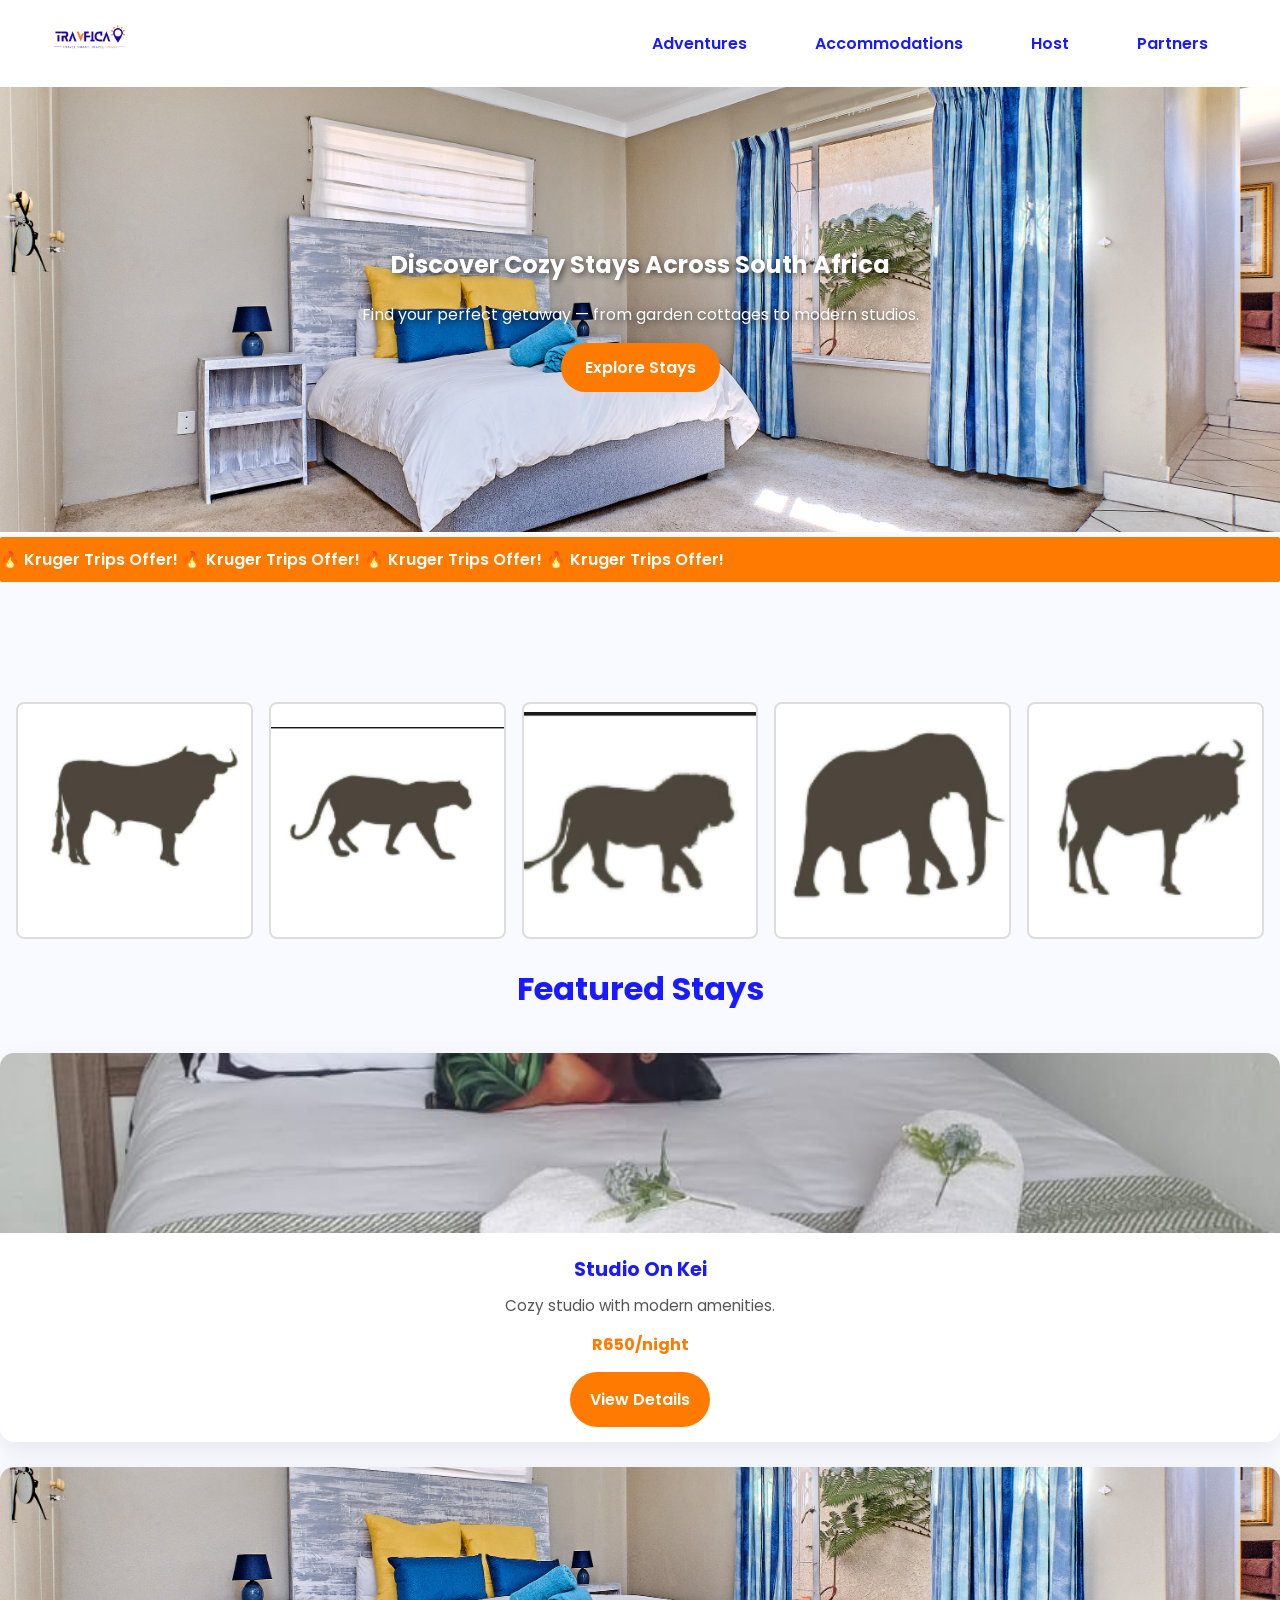
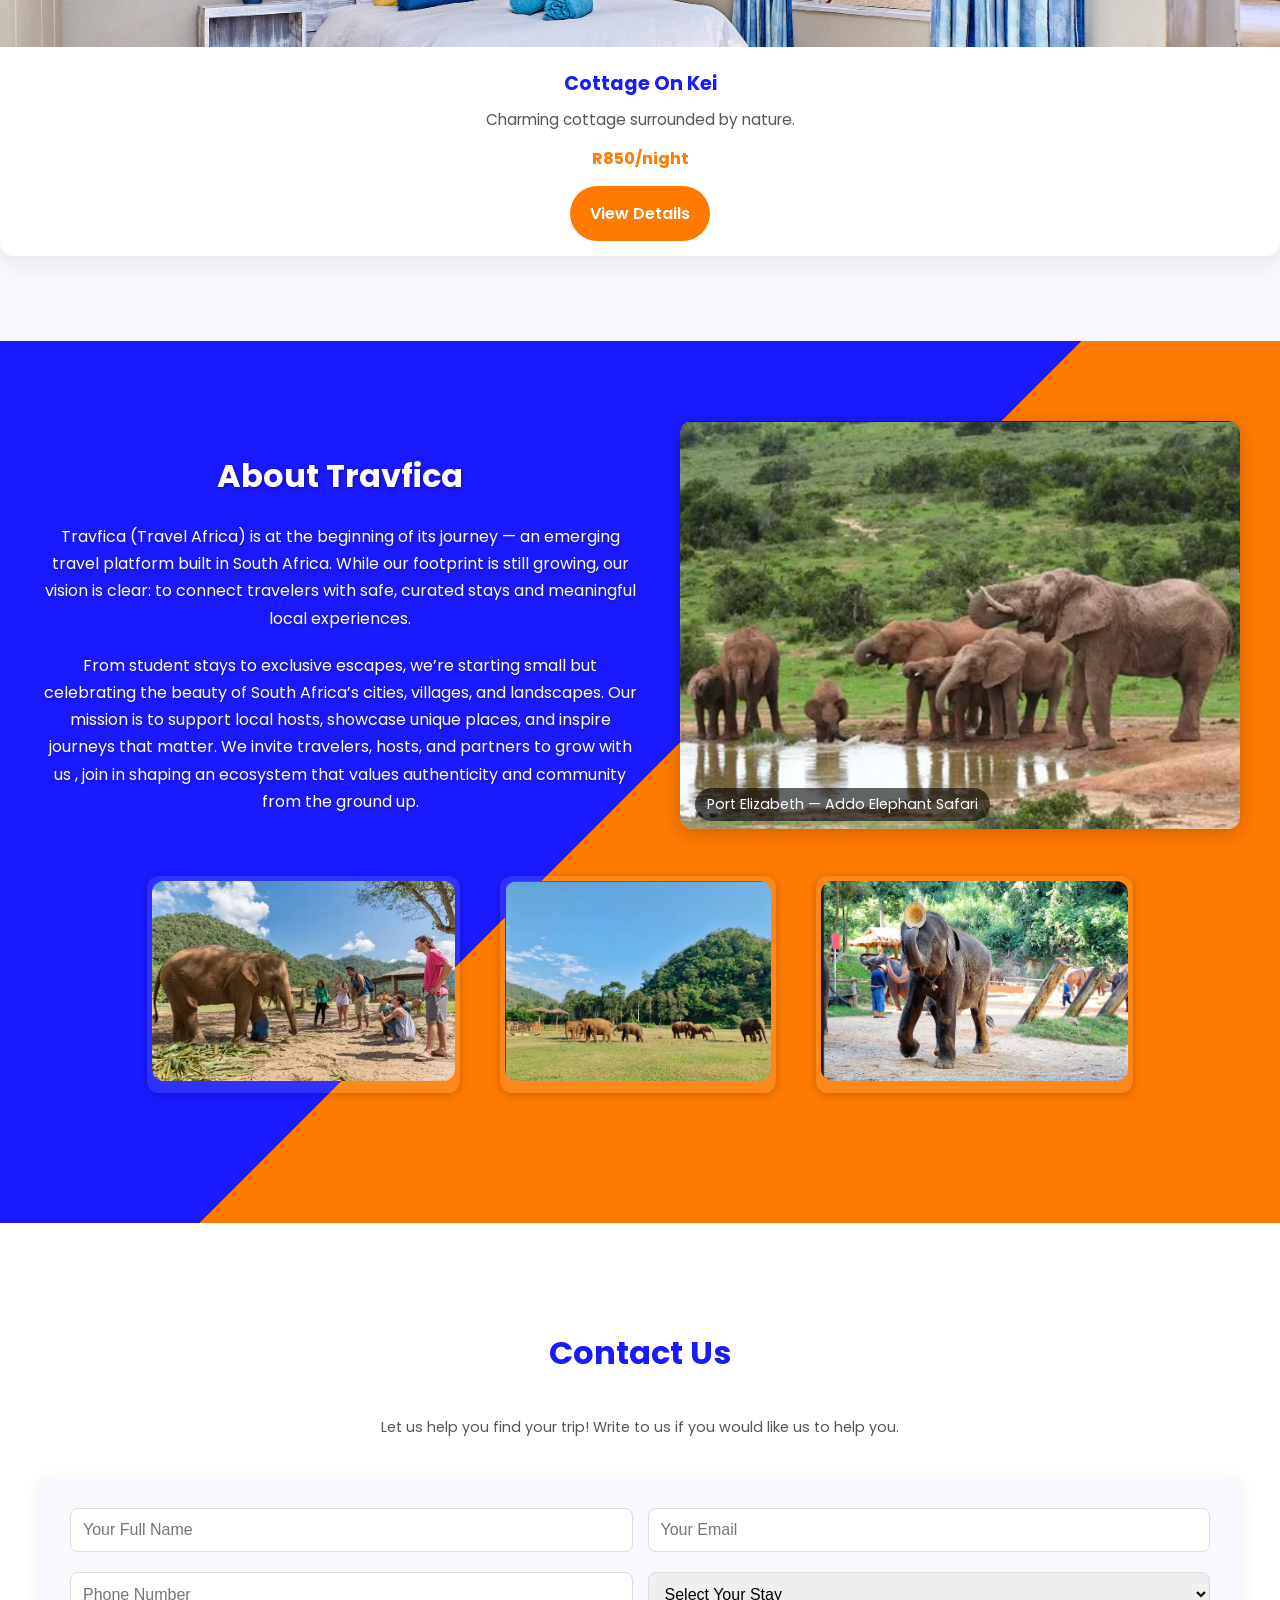
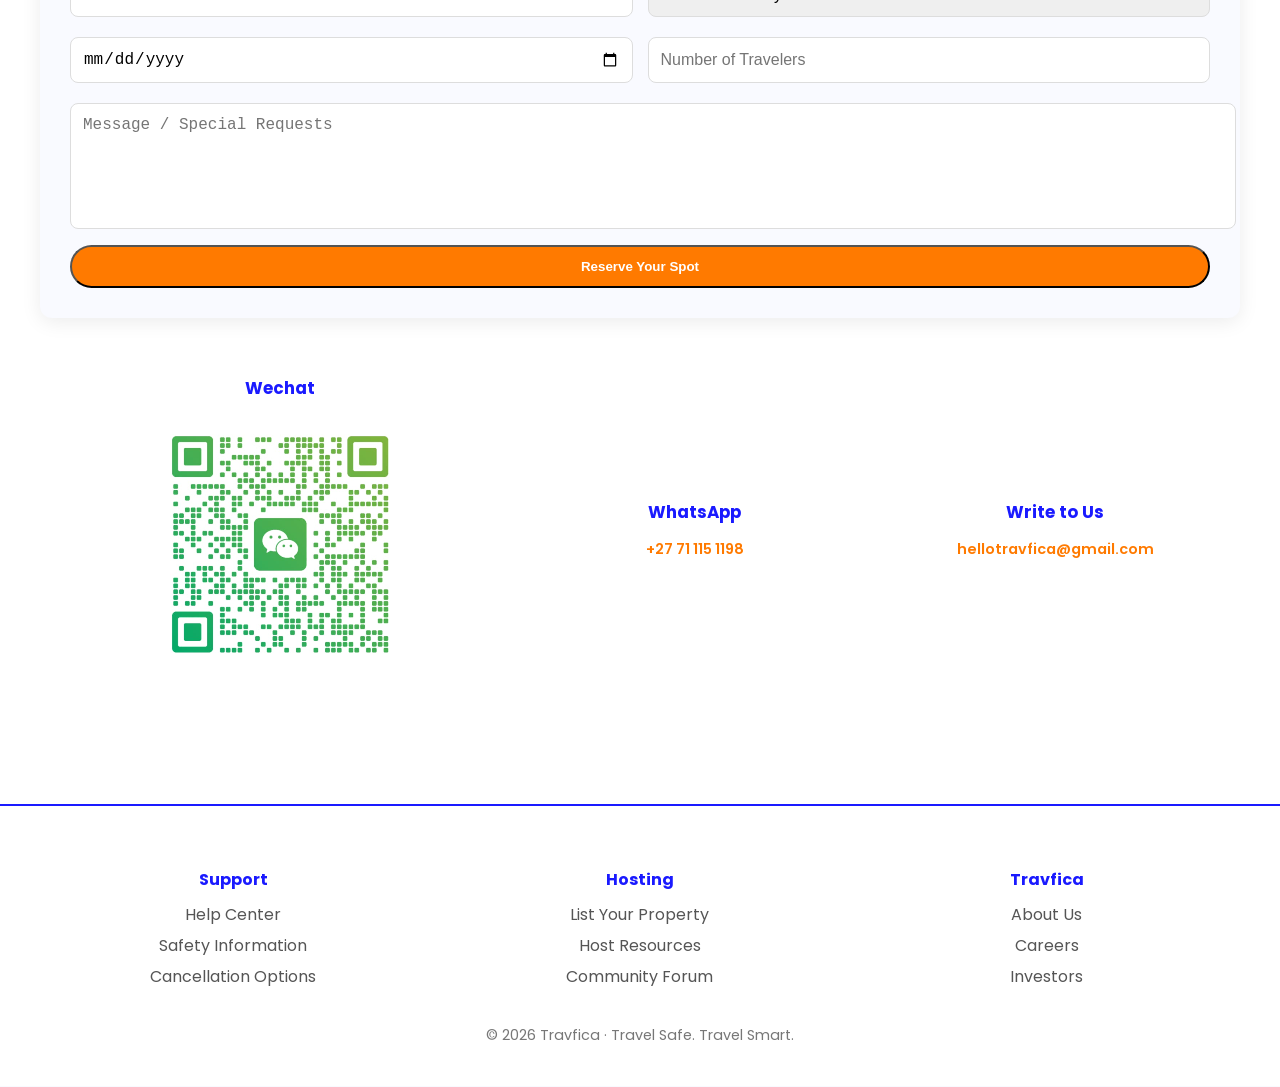
==== commit 2d738281: "Travfica site refined version" ====
--- a/public/index.html
+++ b/public/index.html
@@ -29,13 +29,13 @@
 
    <nav class="nav-links"> 
 
-  <a href="#">Adventures</a> 
-
-  <a href="#">Accommodations </a> 
+  <a href="featuredactivities.html">Adventures</a> 
+
+  <a href="rooms.html">Accommodations </a> 
 
   <a href="host.html">Host</a> 
 
-  <a href="#">Partners</a> 
+  <a href="partners.html">Partners</a> 
 
 </nav> 
 
@@ -50,10 +50,10 @@
 
 <!-- Mobile Navigation -->
 <div class="mobile-menu" id="mobileMenu">
-    <a href="#">Adventures</a>
-    <a href="#">Accommodations</a>
+    <a href="featuredactivities.html">Adventures</a>
+    <a href="rooms.html">Accommodations</a>
     <a href="host.html">Host</a>
-    <a href="#">Partners</a>
+    <a href="partners.html">Partners</a>
 </div>
 
 <script>
@@ -70,9 +70,7 @@
 
 </header> 
 
-  
-
-  
+ 
 
   <!-- Hero --> 
 
@@ -82,7 +80,7 @@
 
     <p>Find your perfect getaway — from garden cottages to modern studios.</p> 
 
-    <a href="#featured" class="btn">Explore Stays</a> 
+    <a href="rooms.html" class="btn">Explore Stays</a> 
 
   </section> 
 
@@ -98,7 +96,7 @@
 
   <div class="ticker"> 
 
-    🔥 Kruger Trips Offer!                🔥 Kruger Trips Offer!               🔥 Kruger Trips Offer!              🔥 Kruger Trips Offer! 
+  🔥 Kruger Trips Offer!                        🔥 Kruger Trips Offer!                       🔥 Kruger Trips Offer!                      🔥 Kruger Trips Offer! 
 
   </div> 
 
@@ -109,12 +107,13 @@
   .logos { display: grid; grid-template-columns: repeat(5, 1fr); gap: 16px; padding: 0 16px; }
   .logos img { display: block; width: 100%; aspect-ratio: 1 / 1; object-fit: contain; background: #fff; }
 </style>
+
 <div class="logos">
-  <img src="/public/images/buffalo.png" alt="buffalo logo" />
-  <img src="/public/images/cheetah.png" alt="cheetah logo" />
-  <img src="/public/images/lion.png" alt="lion logo" />
-  <img src="/public/images/elephant.png" alt="elephant logo" />
-  <img src="/public/images/wildebeast.png" alt="wildebeest logo" />
+  <img src="images/buffalo.png" alt="buffalo logo" />
+  <img src="images/cheetah.png" alt="cheetah logo" />
+  <img src="images/lion.png" alt="lion logo" />
+  <img src="images/elephant.png" alt="elephant logo" />
+  <img src="images/wildebeast.png" alt="wildebeest logo" />
 </div>
 
 
@@ -358,13 +357,14 @@
     <div class="about-text">
       <h2>About Travfica</h2>
      <p>
-  Travfica is more than a booking platform — it's a travel experience ecosystem built in South Africa.
-  We connect travelers with safe, curated stays and meaningful local experiences.
-     </p>
+  Travfica (Travel Africa) is at the beginning of its journey — an emerging travel platform built in South Africa.
+  While our footprint is still growing, our vision is clear: to connect travelers with safe, curated stays and meaningful local experiences.
+    </p>
       <p>
-        From student stays to exclusive escapes, Travfica celebrates the beauty of South Africa’s cities, villages, and landscapes. 
-        Our mission is to support local hosts, showcase unique places, and inspire journeys that matter.
-      </p>
+      From student stays to exclusive escapes, we’re starting small but celebrating the beauty of South Africa’s cities, villages, and landscapes. 
+      Our mission is to support local hosts, showcase unique places, and inspire journeys that matter. 
+      We invite travelers, hosts, and partners to grow with us , join in shaping an ecosystem that values authenticity and community from the ground up.
+       </p>
     </div>
 
     <div class="about-images">
@@ -423,6 +423,11 @@
 
   <!-- Contact Info (Bottom) -->
   <div class="contact-info">
+    <div>
+      <h3> Wechat</h3>
+      <p><img src="images/qr code wechat.png" alt="Wechat QR Code"></img></p>
+    </div>
+
     <div>
       <h3> WhatsApp</h3>
       <p><a href="https://wa.me/27822927229">+27 71 115 1198</a></p>
--- a/public/style1.css
+++ b/public/style1.css
@@ -383,6 +383,236 @@
   border-radius: 8px;
 }
 
+/* TEXT */
+.room-main-info h3 {
+  margin-top: 25px;
+}
+
+.room-main-info p {
+  color: #555;
+  line-height: 1.6;
+}
+
+/* AMENITIES */
+.amenities {
+  list-style: none;
+  padding: 0;
+}
+
+.amenities li {
+  margin: 8px 0;
+}
+
+/* REVIEW */
+.review-box {
+  background: #f9f9f9;
+  padding: 15px;
+  border-radius: 10px;
+  margin-top: 10px;
+}
+
+/* BOOKING CARD */
+.booking-box {
+  background: white;
+  padding: 25px;
+  border-radius: 14px;
+  box-shadow: 0 15px 40px rgba(0,0,0,0.12);
+  position: sticky;
+  top: 100px;
+}
+
+.booking-box h2 {
+  margin-bottom: 15px;
+}
+
+.booking-box span {
+  font-size: 0.9rem;
+  color: #777;
+}
+
+/* BUTTON */
+.btn.primary {
+  width: 100%;
+  padding: 12px;
+  border-radius: 8px;
+  border: none;
+  cursor: pointer;
+  font-weight: bold;
+  transition: 0.3s;
+}
+
+.btn.primary:hover {
+  transform: translateY(-2px);
+}
+
+/* CONTACT */
+.contact {
+  margin-top: 15px;
+  font-size: 0.9rem;
+  color: #555;
+}
+
+/* RESPONSIVE */
+@media (max-width: 900px) {
+  .room-info-grid {
+    grid-template-columns: 1fr;
+  }
+
+  .booking-box {
+    position: static;
+  }
+}
+.room-hero img {
+  filter: brightness(0.8) saturate(1.1);
+}
+/* Reviews */
+.reviews {
+  margin-top: 40px;
+  color: #555;
+  font-style: italic;
+}
+
+.reviews .rating {
+  font-weight: bold;
+  color: var(--secondary);
+}
+.reviews {
+  padding: 60px 20px;
+  text-align: center;
+  background: #F9FAFF;
+}
+
+.review-cards {
+  display: flex;
+  gap: 20px;
+  justify-content: center;
+  flex-wrap: wrap;
+}
+
+.review {
+  background: white;
+  padding: 20px;
+  border-radius: 12px;
+  max-width: 280px;
+  box-shadow: 0 10px 25px rgba(0,0,0,0.08);
+  font-style: italic;
+}
+/* Responsive */
+@media (max-width: 768px) {
+  .detail-gallery img {
+    width: 90%;
+    height: auto;
+  }
+}
+/*Rooms page upgrades?*/
+/* ==============================
+   LAYOUT
+============================== */
+.rooms-layout {
+  display: flex;
+  gap: 30px;
+  padding: 40px 5%;
+  align-items: flex-start;
+}
+
+/* ==============================
+   SIDEBAR
+============================== */
+.filters-sidebar {
+  flex: 1;
+  max-width: 260px;
+  background: white;
+  padding: 20px;
+  border-radius: 12px;
+  box-shadow: 0 5px 20px rgba(0,0,0,0.08);
+}
+
+.filters-sidebar h3 {
+  margin-bottom: 15px;
+}
+
+.filters-sidebar input,
+.filters-sidebar select {
+  width: 100%;
+  padding: 10px;
+  margin-bottom: 12px;
+  border-radius: 8px;
+  border: 1px solid #ddd;
+}
+
+/* ==============================
+   ROOMS GRID
+============================== */
+.rooms-content {
+  flex: 3;
+}
+
+.rooms-content h2 {
+  margin-bottom: 20px;
+}
+
+.rooms-grid {
+  display: grid;
+  grid-template-columns: repeat(auto-fill, minmax(250px, 1fr));
+  gap: 20px;
+}
+
+/* ==============================
+   ROOM CARD
+============================== */
+.room-card {
+  background: white;
+  border-radius: 14px;
+  overflow: hidden;
+  box-shadow: 0 8px 25px rgba(0,0,0,0.08);
+  transition: 0.3s ease;
+}
+
+.room-card:hover {
+  transform: translateY(-5px);
+}
+
+.room-card img {
+  width: 100%;
+  height: 180px;
+  object-fit: cover;
+}
+
+.room-info {
+  padding: 15px;
+}
+
+.room-info h3 {
+  margin-bottom: 5px;
+}
+
+.room-info p {
+  font-size: 0.9rem;
+  color: #555;
+}
+
+.price {
+  font-weight: bold;
+  margin: 10px 0;
+}
+/* Lightbox overlay */
+#lightbox {
+  display: none;
+  position: fixed;
+  inset: 0;
+  background: rgba(0,0,0,0.8);
+  justify-content: center;
+  align-items: center;
+  z-index: 9999;
+}
+
+/* Lightbox image */
+#lightbox img {
+  max-width: 90%;
+  max-height: 80%;
+  border-radius: 8px;
+  box-shadow: 0 4px 20px rgba(0,0,0,0.5);
+}
 /* =========================================================
    🎯 ACTIVITIES & ABOUT
 ========================================================= */
@@ -818,6 +1048,7 @@
 }
 @media (max-width: 768px) {
   .contact-container {
+    display: flex;
     flex-direction: column;   /* stack vertically on small screens */
     align-items: center;
   }
@@ -827,7 +1058,15 @@
   }
 }
 
-
+.contact-info {
+  display: flex;
+  justify-content: space-around; /* spreads items evenly */
+  align-items: center;
+  flex-wrap: wrap;
+  gap: 40px; /* more breathing room */
+  margin-top: 40px;
+  text-align: center;
+}
 
 /* =========================================================
    🧱 HOST FORM
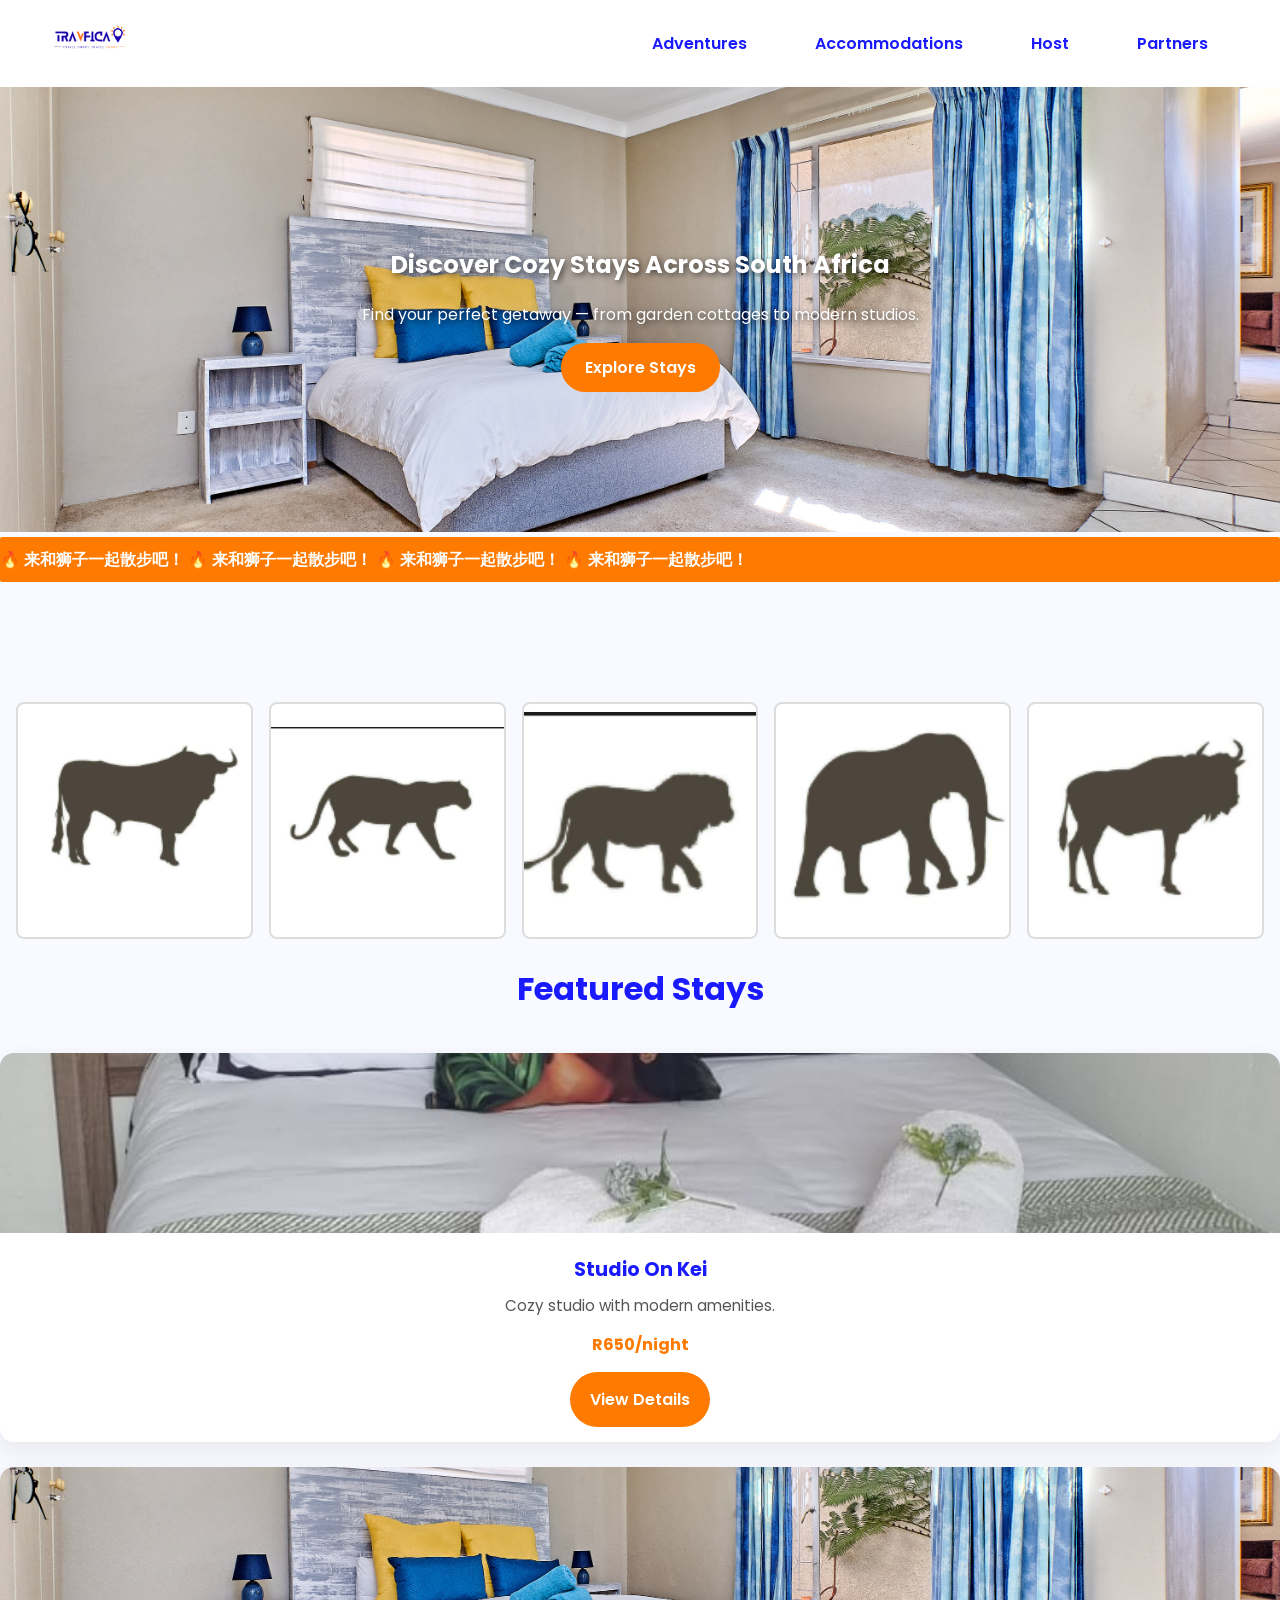
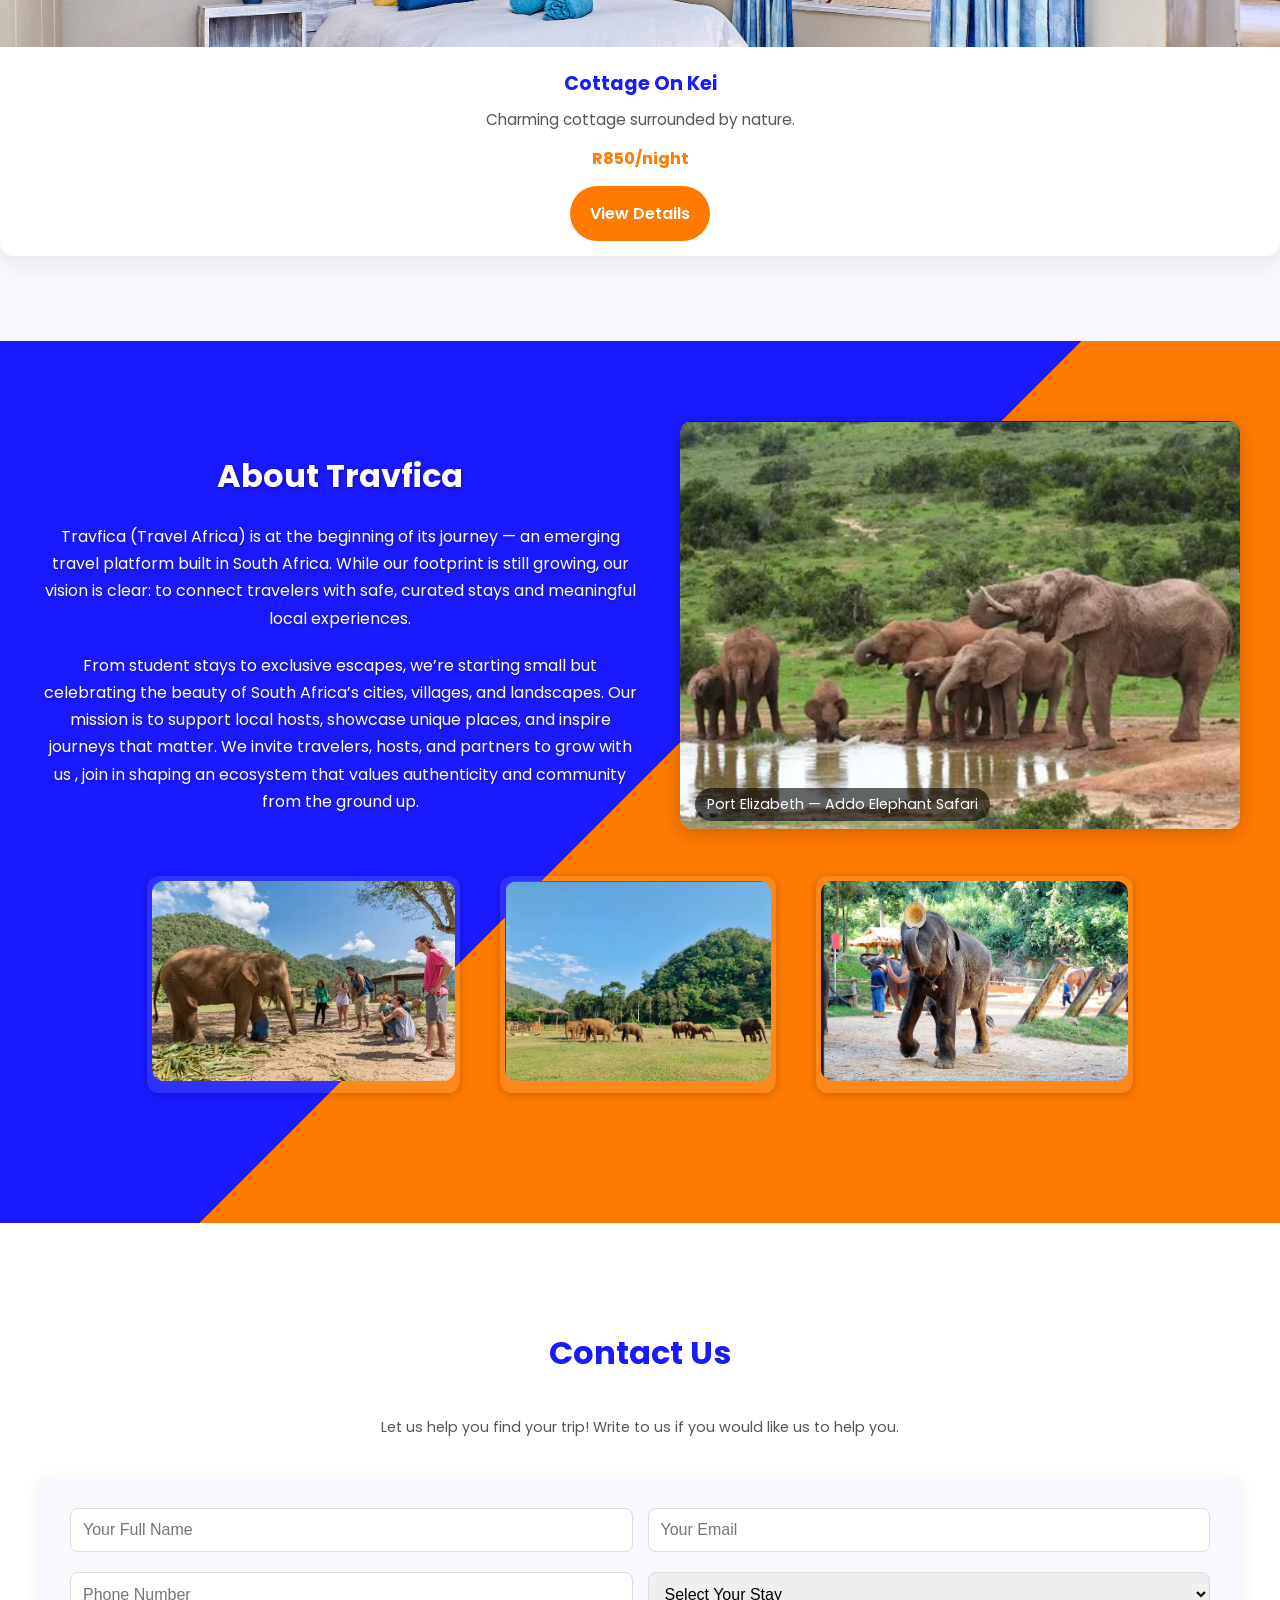
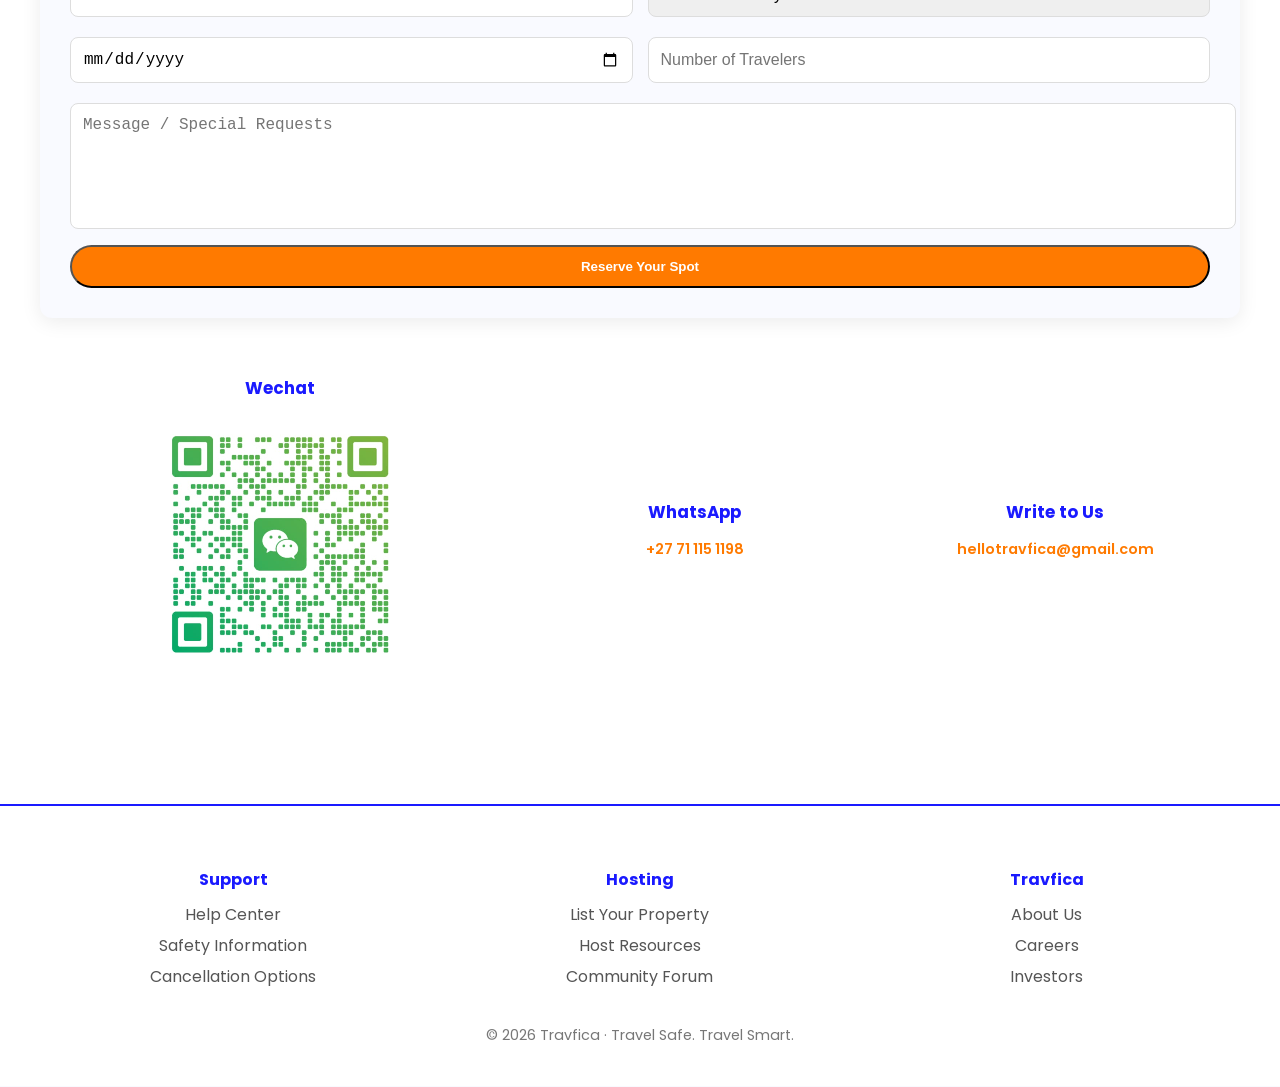
==== commit e3f39544: "Travfica site refined version" ====
--- a/public/index.html
+++ b/public/index.html
@@ -96,7 +96,7 @@
 
   <div class="ticker"> 
 
-  🔥 Kruger Trips Offer!                        🔥 Kruger Trips Offer!                       🔥 Kruger Trips Offer!                      🔥 Kruger Trips Offer! 
+  🔥 来和狮子一起散步吧！                       🔥 来和狮子一起散步吧！                      🔥 来和狮子一起散步吧！                      🔥 来和狮子一起散步吧！
 
   </div> 
 
